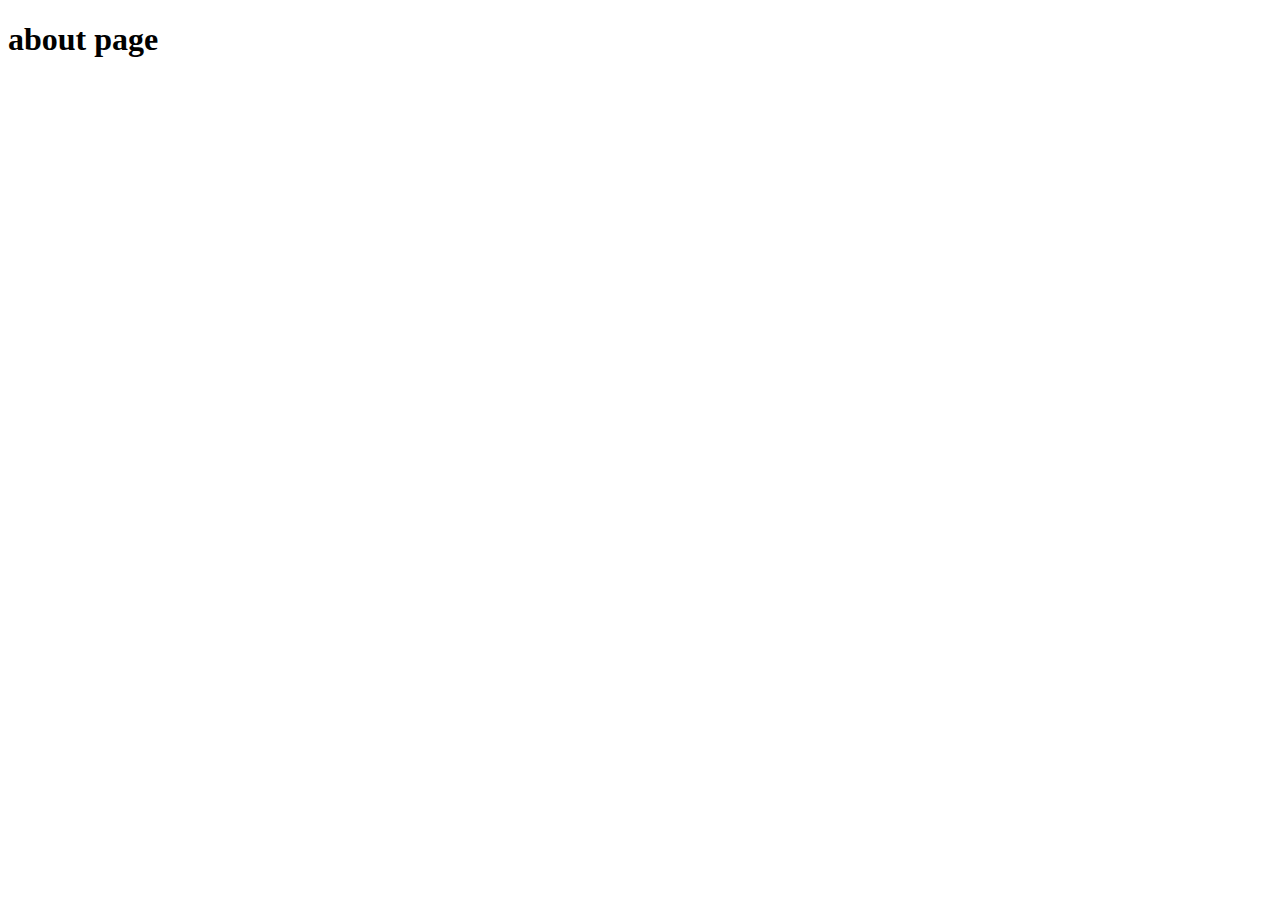
==== about.html @ ae45eb1e "adding starting HTML" ====
<!DOCTYPE html>
<html lang="en">
  <head>
    <meta charset="UTF-8" />
    <meta name="viewport" content="width=device-width, initial-scale=1.0" />
    <title>about page</title>
  </head>
  <body>
    <h1>about page</h1>
  </body>
</html>
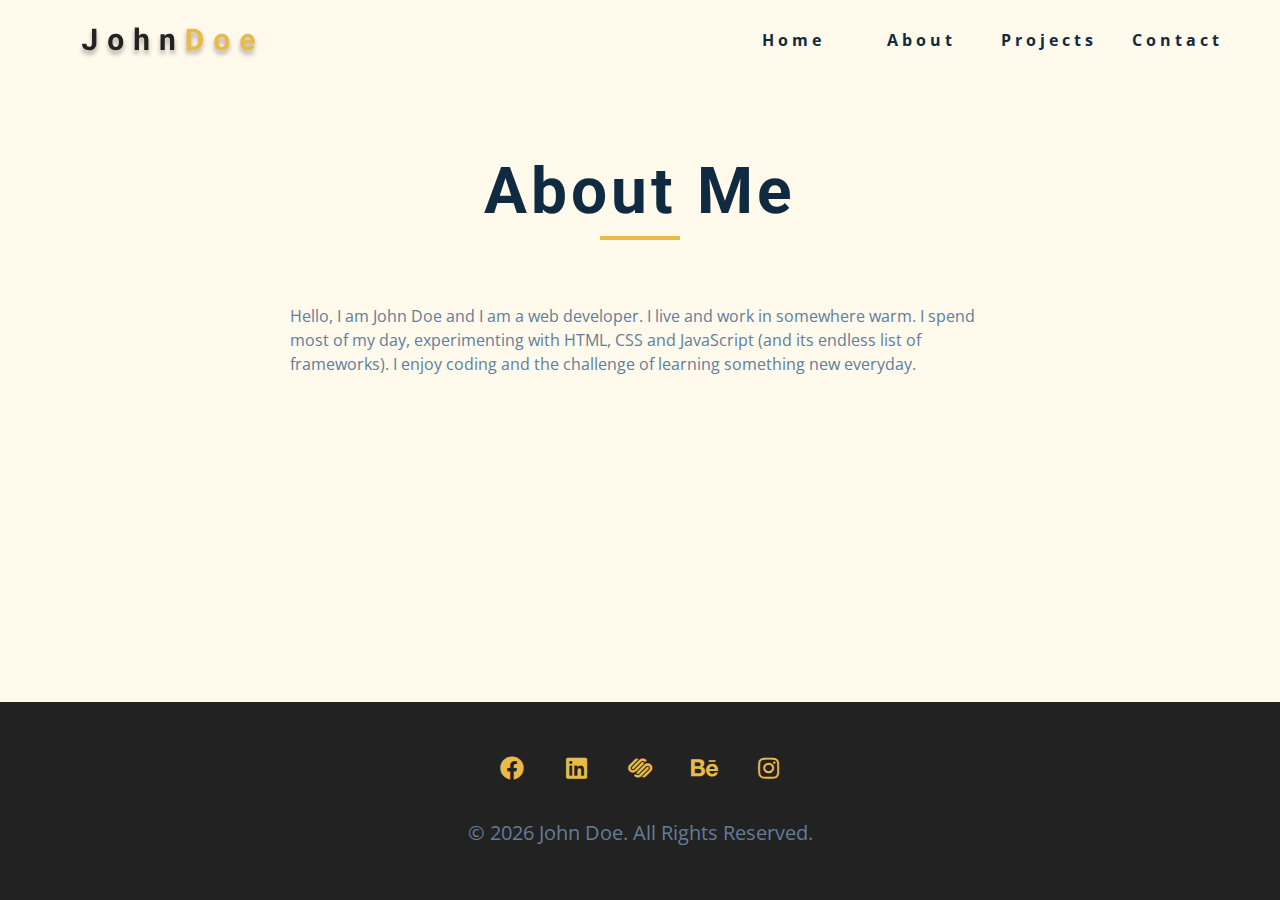
==== commit fb1fb9d3: "About Contact" ====
--- a/about.html
+++ b/about.html
@@ -1,11 +1,151 @@
 <!DOCTYPE html>
 <html lang="en">
-  <head>
-    <meta charset="UTF-8" />
-    <meta name="viewport" content="width=device-width, initial-scale=1.0" />
-    <title>about page</title>
-  </head>
-  <body>
-    <h1>about page</h1>
-  </body>
-</html>
+
+<head>
+  <meta charset="UTF-8" />
+  <meta name="viewport" content="width=device-width, initial-scale=1.0" />
+  <title>John Doe || About</title>
+  <link rel="stylesheet" href="./fontawesome-free-5.12.1-web/css/all.min.css" />
+  <!-- css -->
+  <link rel="stylesheet" href="./css/styles.css" />
+</head>
+
+<body>
+  <!-- navbar -->
+  <nav class="nav" id="nav">
+    <div class="nav-center">
+      <!-- nav header -->
+      <div class="nav-header">
+        <img src="./images/logo.svg" class="nav-logo" alt="" />
+        <button class="nav-btn" id="nav-btn">
+          <i class="fas fa-bars"></i>
+        </button>
+      </div>
+      <!-- nav links -->
+      <ul class="nav-links">
+        <li><a href="index.html">home</a></li>
+        <li><a href="about.html">about</a></li>
+        <li><a href="projects.html">projects</a></li>
+        <li><a href="contact.html">contact</a></li>
+      </ul>
+    </div>
+  </nav>
+  <!-- end of navbar -->
+  <!-- sidebar -->
+  <aside class="sidebar" id="sidebar">
+    <div>
+      <button id="close-btn" class="close-btn">
+        <i class="fas fa-times"></i>
+      </button>
+      <ul class="sidebar-links">
+        <li><a href="index.html">home</a></li>
+        <li><a href="about.html">about</a></li>
+        <li><a href="projects.html">projects</a></li>
+        <li><a href="contact.html">contact</a></li>
+      </ul>
+      <ul class="social-icons">
+        <!-- single item -->
+        <li>
+          <a href="https://www.twitter.com" class="social-icon">
+            <i class="fab fa-facebook"></i>
+          </a>
+        </li>
+        <!-- end of single item -->
+        <!-- single item -->
+        <li>
+          <a href="https://www.twitter.com" class="social-icon">
+            <i class="fab fa-linkedin"></i>
+          </a>
+        </li>
+        <!-- end of single item -->
+        <!-- single item -->
+        <li>
+          <a href="https://www.twitter.com" class="social-icon">
+            <i class="fab fa-squarespace"></i>
+          </a>
+        </li>
+        <!-- end of single item -->
+        <!-- single item -->
+        <li>
+          <a href="https://www.twitter.com" class="social-icon">
+            <i class="fab fa-behance"></i>
+          </a>
+        </li>
+        <!-- end of single item -->
+        <!-- single item -->
+        <li>
+          <a href="https://www.twitter.com" class="social-icon">
+            <i class="fab fa-instagram"></i>
+          </a>
+        </li>
+        <!-- end of single item -->
+      </ul>
+    </div>
+  </aside>
+  <!-- end of sidebar -->
+
+  <section class="section single-page">
+    <!-- section title -->
+    <div class="section-title">
+      <h1>about me</h1>
+      <div class="underline"></div>
+    </div>
+    <!-- end section title -->
+    <div class="section-center page-info">
+      <!-- about page -->
+      <p>
+        Hello, I am John Doe and I am a web developer. I live and work in
+        somewhere warm. I spend most of my day, experimenting with HTML, CSS and
+        JavaScript (and its endless list of frameworks). I enjoy coding and the
+        challenge of learning something new everyday. 
+      </p>
+
+    </div>
+  </section>
+  
+  <!-- footer -->
+  <footer class="footer">
+    <ul class="social-icons">
+      <!-- single item -->
+      <li>
+        <a href="https://www.twitter.com" class="social-icon">
+          <i class="fab fa-facebook"></i>
+        </a>
+      </li>
+      <!-- end of single item -->
+      <!-- single item -->
+      <li>
+        <a href="https://www.twitter.com" class="social-icon">
+          <i class="fab fa-linkedin"></i>
+        </a>
+      </li>
+      <!-- end of single item -->
+      <!-- single item -->
+      <li>
+        <a href="https://www.twitter.com" class="social-icon">
+          <i class="fab fa-squarespace"></i>
+        </a>
+      </li>
+      <!-- end of single item -->
+      <!-- single item -->
+      <li>
+        <a href="https://www.twitter.com" class="social-icon">
+          <i class="fab fa-behance"></i>
+        </a>
+      </li>
+      <!-- end of single item -->
+      <!-- single item -->
+      <li>
+        <a href="https://www.twitter.com" class="social-icon">
+          <i class="fab fa-instagram"></i>
+        </a>
+      </li>
+      <!-- end of single item -->
+    </ul>
+
+    <p>&copy; <span id="date"></span> John Doe. All rights reserved.</p>
+  </footer>
+  <script src="./js/app.js"></script>
+</body>
+
+</html>--- a/fontawesome-free-5.12.1-web/css/all.min.css
+++ b/fontawesome-free-5.12.1-web/css/all.min.css
@@ -0,0 +1,5 @@
+/*!
+ * Font Awesome Free 5.12.1 by @fontawesome - https://fontawesome.com
+ * License - https://fontawesome.com/license/free (Icons: CC BY 4.0, Fonts: SIL OFL 1.1, Code: MIT License)
+ */
+.fa,.fab,.fad,.fal,.far,.fas{-moz-osx-font-smoothing:grayscale;-webkit-font-smoothing:antialiased;display:inline-block;font-style:normal;font-variant:normal;text-rendering:auto;line-height:1}.fa-lg{font-size:1.33333em;line-height:.75em;vertical-align:-.0667em}.fa-xs{font-size:.75em}.fa-sm{font-size:.875em}.fa-1x{font-size:1em}.fa-2x{font-size:2em}.fa-3x{font-size:3em}.fa-4x{font-size:4em}.fa-5x{font-size:5em}.fa-6x{font-size:6em}.fa-7x{font-size:7em}.fa-8x{font-size:8em}.fa-9x{font-size:9em}.fa-10x{font-size:10em}.fa-fw{text-align:center;width:1.25em}.fa-ul{list-style-type:none;margin-left:2.5em;padding-left:0}.fa-ul>li{position:relative}.fa-li{left:-2em;position:absolute;text-align:center;width:2em;line-height:inherit}.fa-border{border:.08em solid #eee;border-radius:.1em;padding:.2em .25em .15em}.fa-pull-left{float:left}.fa-pull-right{float:right}.fa.fa-pull-left,.fab.fa-pull-left,.fal.fa-pull-left,.far.fa-pull-left,.fas.fa-pull-left{margin-right:.3em}.fa.fa-pull-right,.fab.fa-pull-right,.fal.fa-pull-right,.far.fa-pull-right,.fas.fa-pull-right{margin-left:.3em}.fa-spin{-webkit-animation:fa-spin 2s linear infinite;animation:fa-spin 2s linear infinite}.fa-pulse{-webkit-animation:fa-spin 1s steps(8) infinite;animation:fa-spin 1s steps(8) infinite}@-webkit-keyframes fa-spin{0%{-webkit-transform:rotate(0deg);transform:rotate(0deg)}to{-webkit-transform:rotate(1turn);transform:rotate(1turn)}}@keyframes fa-spin{0%{-webkit-transform:rotate(0deg);transform:rotate(0deg)}to{-webkit-transform:rotate(1turn);transform:rotate(1turn)}}.fa-rotate-90{-ms-filter:"progid:DXImageTransform.Microsoft.BasicImage(rotation=1)";-webkit-transform:rotate(90deg);transform:rotate(90deg)}.fa-rotate-180{-ms-filter:"progid:DXImageTransform.Microsoft.BasicImage(rotation=2)";-webkit-transform:rotate(180deg);transform:rotate(180deg)}.fa-rotate-270{-ms-filter:"progid:DXImageTransform.Microsoft.BasicImage(rotation=3)";-webkit-transform:rotate(270deg);transform:rotate(270deg)}.fa-flip-horizontal{-ms-filter:"progid:DXImageTransform.Microsoft.BasicImage(rotation=0, mirror=1)";-webkit-transform:scaleX(-1);transform:scaleX(-1)}.fa-flip-vertical{-webkit-transform:scaleY(-1);transform:scaleY(-1)}.fa-flip-both,.fa-flip-horizontal.fa-flip-vertical,.fa-flip-vertical{-ms-filter:"progid:DXImageTransform.Microsoft.BasicImage(rotation=2, mirror=1)"}.fa-flip-both,.fa-flip-horizontal.fa-flip-vertical{-webkit-transform:scale(-1);transform:scale(-1)}:root .fa-flip-both,:root .fa-flip-horizontal,:root .fa-flip-vertical,:root .fa-rotate-90,:root .fa-rotate-180,:root .fa-rotate-270{-webkit-filter:none;filter:none}.fa-stack{display:inline-block;height:2em;line-height:2em;position:relative;vertical-align:middle;width:2.5em}.fa-stack-1x,.fa-stack-2x{left:0;position:absolute;text-align:center;width:100%}.fa-stack-1x{line-height:inherit}.fa-stack-2x{font-size:2em}.fa-inverse{color:#fff}.fa-500px:before{content:"\f26e"}.fa-accessible-icon:before{content:"\f368"}.fa-accusoft:before{content:"\f369"}.fa-acquisitions-incorporated:before{content:"\f6af"}.fa-ad:before{content:"\f641"}.fa-address-book:before{content:"\f2b9"}.fa-address-card:before{content:"\f2bb"}.fa-adjust:before{content:"\f042"}.fa-adn:before{content:"\f170"}.fa-adobe:before{content:"\f778"}.fa-adversal:before{content:"\f36a"}.fa-affiliatetheme:before{content:"\f36b"}.fa-air-freshener:before{content:"\f5d0"}.fa-airbnb:before{content:"\f834"}.fa-algolia:before{content:"\f36c"}.fa-align-center:before{content:"\f037"}.fa-align-justify:before{content:"\f039"}.fa-align-left:before{content:"\f036"}.fa-align-right:before{content:"\f038"}.fa-alipay:before{content:"\f642"}.fa-allergies:before{content:"\f461"}.fa-amazon:before{content:"\f270"}.fa-amazon-pay:before{content:"\f42c"}.fa-ambulance:before{content:"\f0f9"}.fa-american-sign-language-interpreting:before{content:"\f2a3"}.fa-amilia:before{content:"\f36d"}.fa-anchor:before{content:"\f13d"}.fa-android:before{content:"\f17b"}.fa-angellist:before{content:"\f209"}.fa-angle-double-down:before{content:"\f103"}.fa-angle-double-left:before{content:"\f100"}.fa-angle-double-right:before{content:"\f101"}.fa-angle-double-up:before{content:"\f102"}.fa-angle-down:before{content:"\f107"}.fa-angle-left:before{content:"\f104"}.fa-angle-right:before{content:"\f105"}.fa-angle-up:before{content:"\f106"}.fa-angry:before{content:"\f556"}.fa-angrycreative:before{content:"\f36e"}.fa-angular:before{content:"\f420"}.fa-ankh:before{content:"\f644"}.fa-app-store:before{content:"\f36f"}.fa-app-store-ios:before{content:"\f370"}.fa-apper:before{content:"\f371"}.fa-apple:before{content:"\f179"}.fa-apple-alt:before{content:"\f5d1"}.fa-apple-pay:before{content:"\f415"}.fa-archive:before{content:"\f187"}.fa-archway:before{content:"\f557"}.fa-arrow-alt-circle-down:before{content:"\f358"}.fa-arrow-alt-circle-left:before{content:"\f359"}.fa-arrow-alt-circle-right:before{content:"\f35a"}.fa-arrow-alt-circle-up:before{content:"\f35b"}.fa-arrow-circle-down:before{content:"\f0ab"}.fa-arrow-circle-left:before{content:"\f0a8"}.fa-arrow-circle-right:before{content:"\f0a9"}.fa-arrow-circle-up:before{content:"\f0aa"}.fa-arrow-down:before{content:"\f063"}.fa-arrow-left:before{content:"\f060"}.fa-arrow-right:before{content:"\f061"}.fa-arrow-up:before{content:"\f062"}.fa-arrows-alt:before{content:"\f0b2"}.fa-arrows-alt-h:before{content:"\f337"}.fa-arrows-alt-v:before{content:"\f338"}.fa-artstation:before{content:"\f77a"}.fa-assistive-listening-systems:before{content:"\f2a2"}.fa-asterisk:before{content:"\f069"}.fa-asymmetrik:before{content:"\f372"}.fa-at:before{content:"\f1fa"}.fa-atlas:before{content:"\f558"}.fa-atlassian:before{content:"\f77b"}.fa-atom:before{content:"\f5d2"}.fa-audible:before{content:"\f373"}.fa-audio-description:before{content:"\f29e"}.fa-autoprefixer:before{content:"\f41c"}.fa-avianex:before{content:"\f374"}.fa-aviato:before{content:"\f421"}.fa-award:before{content:"\f559"}.fa-aws:before{content:"\f375"}.fa-baby:before{content:"\f77c"}.fa-baby-carriage:before{content:"\f77d"}.fa-backspace:before{content:"\f55a"}.fa-backward:before{content:"\f04a"}.fa-bacon:before{content:"\f7e5"}.fa-bahai:before{content:"\f666"}.fa-balance-scale:before{content:"\f24e"}.fa-balance-scale-left:before{content:"\f515"}.fa-balance-scale-right:before{content:"\f516"}.fa-ban:before{content:"\f05e"}.fa-band-aid:before{content:"\f462"}.fa-bandcamp:before{content:"\f2d5"}.fa-barcode:before{content:"\f02a"}.fa-bars:before{content:"\f0c9"}.fa-baseball-ball:before{content:"\f433"}.fa-basketball-ball:before{content:"\f434"}.fa-bath:before{content:"\f2cd"}.fa-battery-empty:before{content:"\f244"}.fa-battery-full:before{content:"\f240"}.fa-battery-half:before{content:"\f242"}.fa-battery-quarter:before{content:"\f243"}.fa-battery-three-quarters:before{content:"\f241"}.fa-battle-net:before{content:"\f835"}.fa-bed:before{content:"\f236"}.fa-beer:before{content:"\f0fc"}.fa-behance:before{content:"\f1b4"}.fa-behance-square:before{content:"\f1b5"}.fa-bell:before{content:"\f0f3"}.fa-bell-slash:before{content:"\f1f6"}.fa-bezier-curve:before{content:"\f55b"}.fa-bible:before{content:"\f647"}.fa-bicycle:before{content:"\f206"}.fa-biking:before{content:"\f84a"}.fa-bimobject:before{content:"\f378"}.fa-binoculars:before{content:"\f1e5"}.fa-biohazard:before{content:"\f780"}.fa-birthday-cake:before{content:"\f1fd"}.fa-bitbucket:before{content:"\f171"}.fa-bitcoin:before{content:"\f379"}.fa-bity:before{content:"\f37a"}.fa-black-tie:before{content:"\f27e"}.fa-blackberry:before{content:"\f37b"}.fa-blender:before{content:"\f517"}.fa-blender-phone:before{content:"\f6b6"}.fa-blind:before{content:"\f29d"}.fa-blog:before{content:"\f781"}.fa-blogger:before{content:"\f37c"}.fa-blogger-b:before{content:"\f37d"}.fa-bluetooth:before{content:"\f293"}.fa-bluetooth-b:before{content:"\f294"}.fa-bold:before{content:"\f032"}.fa-bolt:before{content:"\f0e7"}.fa-bomb:before{content:"\f1e2"}.fa-bone:before{content:"\f5d7"}.fa-bong:before{content:"\f55c"}.fa-book:before{content:"\f02d"}.fa-book-dead:before{content:"\f6b7"}.fa-book-medical:before{content:"\f7e6"}.fa-book-open:before{content:"\f518"}.fa-book-reader:before{content:"\f5da"}.fa-bookmark:before{content:"\f02e"}.fa-bootstrap:before{content:"\f836"}.fa-border-all:before{content:"\f84c"}.fa-border-none:before{content:"\f850"}.fa-border-style:before{content:"\f853"}.fa-bowling-ball:before{content:"\f436"}.fa-box:before{content:"\f466"}.fa-box-open:before{content:"\f49e"}.fa-boxes:before{content:"\f468"}.fa-braille:before{content:"\f2a1"}.fa-brain:before{content:"\f5dc"}.fa-bread-slice:before{content:"\f7ec"}.fa-briefcase:before{content:"\f0b1"}.fa-briefcase-medical:before{content:"\f469"}.fa-broadcast-tower:before{content:"\f519"}.fa-broom:before{content:"\f51a"}.fa-brush:before{content:"\f55d"}.fa-btc:before{content:"\f15a"}.fa-buffer:before{content:"\f837"}.fa-bug:before{content:"\f188"}.fa-building:before{content:"\f1ad"}.fa-bullhorn:before{content:"\f0a1"}.fa-bullseye:before{content:"\f140"}.fa-burn:before{content:"\f46a"}.fa-buromobelexperte:before{content:"\f37f"}.fa-bus:before{content:"\f207"}.fa-bus-alt:before{content:"\f55e"}.fa-business-time:before{content:"\f64a"}.fa-buy-n-large:before{content:"\f8a6"}.fa-buysellads:before{content:"\f20d"}.fa-calculator:before{content:"\f1ec"}.fa-calendar:before{content:"\f133"}.fa-calendar-alt:before{content:"\f073"}.fa-calendar-check:before{content:"\f274"}.fa-calendar-day:before{content:"\f783"}.fa-calendar-minus:before{content:"\f272"}.fa-calendar-plus:before{content:"\f271"}.fa-calendar-times:before{content:"\f273"}.fa-calendar-week:before{content:"\f784"}.fa-camera:before{content:"\f030"}.fa-camera-retro:before{content:"\f083"}.fa-campground:before{content:"\f6bb"}.fa-canadian-maple-leaf:before{content:"\f785"}.fa-candy-cane:before{content:"\f786"}.fa-cannabis:before{content:"\f55f"}.fa-capsules:before{content:"\f46b"}.fa-car:before{content:"\f1b9"}.fa-car-alt:before{content:"\f5de"}.fa-car-battery:before{content:"\f5df"}.fa-car-crash:before{content:"\f5e1"}.fa-car-side:before{content:"\f5e4"}.fa-caravan:before{content:"\f8ff"}.fa-caret-down:before{content:"\f0d7"}.fa-caret-left:before{content:"\f0d9"}.fa-caret-right:before{content:"\f0da"}.fa-caret-square-down:before{content:"\f150"}.fa-caret-square-left:before{content:"\f191"}.fa-caret-square-right:before{content:"\f152"}.fa-caret-square-up:before{content:"\f151"}.fa-caret-up:before{content:"\f0d8"}.fa-carrot:before{content:"\f787"}.fa-cart-arrow-down:before{content:"\f218"}.fa-cart-plus:before{content:"\f217"}.fa-cash-register:before{content:"\f788"}.fa-cat:before{content:"\f6be"}.fa-cc-amazon-pay:before{content:"\f42d"}.fa-cc-amex:before{content:"\f1f3"}.fa-cc-apple-pay:before{content:"\f416"}.fa-cc-diners-club:before{content:"\f24c"}.fa-cc-discover:before{content:"\f1f2"}.fa-cc-jcb:before{content:"\f24b"}.fa-cc-mastercard:before{content:"\f1f1"}.fa-cc-paypal:before{content:"\f1f4"}.fa-cc-stripe:before{content:"\f1f5"}.fa-cc-visa:before{content:"\f1f0"}.fa-centercode:before{content:"\f380"}.fa-centos:before{content:"\f789"}.fa-certificate:before{content:"\f0a3"}.fa-chair:before{content:"\f6c0"}.fa-chalkboard:before{content:"\f51b"}.fa-chalkboard-teacher:before{content:"\f51c"}.fa-charging-station:before{content:"\f5e7"}.fa-chart-area:before{content:"\f1fe"}.fa-chart-bar:before{content:"\f080"}.fa-chart-line:before{content:"\f201"}.fa-chart-pie:before{content:"\f200"}.fa-check:before{content:"\f00c"}.fa-check-circle:before{content:"\f058"}.fa-check-double:before{content:"\f560"}.fa-check-square:before{content:"\f14a"}.fa-cheese:before{content:"\f7ef"}.fa-chess:before{content:"\f439"}.fa-chess-bishop:before{content:"\f43a"}.fa-chess-board:before{content:"\f43c"}.fa-chess-king:before{content:"\f43f"}.fa-chess-knight:before{content:"\f441"}.fa-chess-pawn:before{content:"\f443"}.fa-chess-queen:before{content:"\f445"}.fa-chess-rook:before{content:"\f447"}.fa-chevron-circle-down:before{content:"\f13a"}.fa-chevron-circle-left:before{content:"\f137"}.fa-chevron-circle-right:before{content:"\f138"}.fa-chevron-circle-up:before{content:"\f139"}.fa-chevron-down:before{content:"\f078"}.fa-chevron-left:before{content:"\f053"}.fa-chevron-right:before{content:"\f054"}.fa-chevron-up:before{content:"\f077"}.fa-child:before{content:"\f1ae"}.fa-chrome:before{content:"\f268"}.fa-chromecast:before{content:"\f838"}.fa-church:before{content:"\f51d"}.fa-circle:before{content:"\f111"}.fa-circle-notch:before{content:"\f1ce"}.fa-city:before{content:"\f64f"}.fa-clinic-medical:before{content:"\f7f2"}.fa-clipboard:before{content:"\f328"}.fa-clipboard-check:before{content:"\f46c"}.fa-clipboard-list:before{content:"\f46d"}.fa-clock:before{content:"\f017"}.fa-clone:before{content:"\f24d"}.fa-closed-captioning:before{content:"\f20a"}.fa-cloud:before{content:"\f0c2"}.fa-cloud-download-alt:before{content:"\f381"}.fa-cloud-meatball:before{content:"\f73b"}.fa-cloud-moon:before{content:"\f6c3"}.fa-cloud-moon-rain:before{content:"\f73c"}.fa-cloud-rain:before{content:"\f73d"}.fa-cloud-showers-heavy:before{content:"\f740"}.fa-cloud-sun:before{content:"\f6c4"}.fa-cloud-sun-rain:before{content:"\f743"}.fa-cloud-upload-alt:before{content:"\f382"}.fa-cloudscale:before{content:"\f383"}.fa-cloudsmith:before{content:"\f384"}.fa-cloudversify:before{content:"\f385"}.fa-cocktail:before{content:"\f561"}.fa-code:before{content:"\f121"}.fa-code-branch:before{content:"\f126"}.fa-codepen:before{content:"\f1cb"}.fa-codiepie:before{content:"\f284"}.fa-coffee:before{content:"\f0f4"}.fa-cog:before{content:"\f013"}.fa-cogs:before{content:"\f085"}.fa-coins:before{content:"\f51e"}.fa-columns:before{content:"\f0db"}.fa-comment:before{content:"\f075"}.fa-comment-alt:before{content:"\f27a"}.fa-comment-dollar:before{content:"\f651"}.fa-comment-dots:before{content:"\f4ad"}.fa-comment-medical:before{content:"\f7f5"}.fa-comment-slash:before{content:"\f4b3"}.fa-comments:before{content:"\f086"}.fa-comments-dollar:before{content:"\f653"}.fa-compact-disc:before{content:"\f51f"}.fa-compass:before{content:"\f14e"}.fa-compress:before{content:"\f066"}.fa-compress-alt:before{content:"\f422"}.fa-compress-arrows-alt:before{content:"\f78c"}.fa-concierge-bell:before{content:"\f562"}.fa-confluence:before{content:"\f78d"}.fa-connectdevelop:before{content:"\f20e"}.fa-contao:before{content:"\f26d"}.fa-cookie:before{content:"\f563"}.fa-cookie-bite:before{content:"\f564"}.fa-copy:before{content:"\f0c5"}.fa-copyright:before{content:"\f1f9"}.fa-cotton-bureau:before{content:"\f89e"}.fa-couch:before{content:"\f4b8"}.fa-cpanel:before{content:"\f388"}.fa-creative-commons:before{content:"\f25e"}.fa-creative-commons-by:before{content:"\f4e7"}.fa-creative-commons-nc:before{content:"\f4e8"}.fa-creative-commons-nc-eu:before{content:"\f4e9"}.fa-creative-commons-nc-jp:before{content:"\f4ea"}.fa-creative-commons-nd:before{content:"\f4eb"}.fa-creative-commons-pd:before{content:"\f4ec"}.fa-creative-commons-pd-alt:before{content:"\f4ed"}.fa-creative-commons-remix:before{content:"\f4ee"}.fa-creative-commons-sa:before{content:"\f4ef"}.fa-creative-commons-sampling:before{content:"\f4f0"}.fa-creative-commons-sampling-plus:before{content:"\f4f1"}.fa-creative-commons-share:before{content:"\f4f2"}.fa-creative-commons-zero:before{content:"\f4f3"}.fa-credit-card:before{content:"\f09d"}.fa-critical-role:before{content:"\f6c9"}.fa-crop:before{content:"\f125"}.fa-crop-alt:before{content:"\f565"}.fa-cross:before{content:"\f654"}.fa-crosshairs:before{content:"\f05b"}.fa-crow:before{content:"\f520"}.fa-crown:before{content:"\f521"}.fa-crutch:before{content:"\f7f7"}.fa-css3:before{content:"\f13c"}.fa-css3-alt:before{content:"\f38b"}.fa-cube:before{content:"\f1b2"}.fa-cubes:before{content:"\f1b3"}.fa-cut:before{content:"\f0c4"}.fa-cuttlefish:before{content:"\f38c"}.fa-d-and-d:before{content:"\f38d"}.fa-d-and-d-beyond:before{content:"\f6ca"}.fa-dailymotion:before{content:"\f952"}.fa-dashcube:before{content:"\f210"}.fa-database:before{content:"\f1c0"}.fa-deaf:before{content:"\f2a4"}.fa-delicious:before{content:"\f1a5"}.fa-democrat:before{content:"\f747"}.fa-deploydog:before{content:"\f38e"}.fa-deskpro:before{content:"\f38f"}.fa-desktop:before{content:"\f108"}.fa-dev:before{content:"\f6cc"}.fa-deviantart:before{content:"\f1bd"}.fa-dharmachakra:before{content:"\f655"}.fa-dhl:before{content:"\f790"}.fa-diagnoses:before{content:"\f470"}.fa-diaspora:before{content:"\f791"}.fa-dice:before{content:"\f522"}.fa-dice-d20:before{content:"\f6cf"}.fa-dice-d6:before{content:"\f6d1"}.fa-dice-five:before{content:"\f523"}.fa-dice-four:before{content:"\f524"}.fa-dice-one:before{content:"\f525"}.fa-dice-six:before{content:"\f526"}.fa-dice-three:before{content:"\f527"}.fa-dice-two:before{content:"\f528"}.fa-digg:before{content:"\f1a6"}.fa-digital-ocean:before{content:"\f391"}.fa-digital-tachograph:before{content:"\f566"}.fa-directions:before{content:"\f5eb"}.fa-discord:before{content:"\f392"}.fa-discourse:before{content:"\f393"}.fa-divide:before{content:"\f529"}.fa-dizzy:before{content:"\f567"}.fa-dna:before{content:"\f471"}.fa-dochub:before{content:"\f394"}.fa-docker:before{content:"\f395"}.fa-dog:before{content:"\f6d3"}.fa-dollar-sign:before{content:"\f155"}.fa-dolly:before{content:"\f472"}.fa-dolly-flatbed:before{content:"\f474"}.fa-donate:before{content:"\f4b9"}.fa-door-closed:before{content:"\f52a"}.fa-door-open:before{content:"\f52b"}.fa-dot-circle:before{content:"\f192"}.fa-dove:before{content:"\f4ba"}.fa-download:before{content:"\f019"}.fa-draft2digital:before{content:"\f396"}.fa-drafting-compass:before{content:"\f568"}.fa-dragon:before{content:"\f6d5"}.fa-draw-polygon:before{content:"\f5ee"}.fa-dribbble:before{content:"\f17d"}.fa-dribbble-square:before{content:"\f397"}.fa-dropbox:before{content:"\f16b"}.fa-drum:before{content:"\f569"}.fa-drum-steelpan:before{content:"\f56a"}.fa-drumstick-bite:before{content:"\f6d7"}.fa-drupal:before{content:"\f1a9"}.fa-dumbbell:before{content:"\f44b"}.fa-dumpster:before{content:"\f793"}.fa-dumpster-fire:before{content:"\f794"}.fa-dungeon:before{content:"\f6d9"}.fa-dyalog:before{content:"\f399"}.fa-earlybirds:before{content:"\f39a"}.fa-ebay:before{content:"\f4f4"}.fa-edge:before{content:"\f282"}.fa-edit:before{content:"\f044"}.fa-egg:before{content:"\f7fb"}.fa-eject:before{content:"\f052"}.fa-elementor:before{content:"\f430"}.fa-ellipsis-h:before{content:"\f141"}.fa-ellipsis-v:before{content:"\f142"}.fa-ello:before{content:"\f5f1"}.fa-ember:before{content:"\f423"}.fa-empire:before{content:"\f1d1"}.fa-envelope:before{content:"\f0e0"}.fa-envelope-open:before{content:"\f2b6"}.fa-envelope-open-text:before{content:"\f658"}.fa-envelope-square:before{content:"\f199"}.fa-envira:before{content:"\f299"}.fa-equals:before{content:"\f52c"}.fa-eraser:before{content:"\f12d"}.fa-erlang:before{content:"\f39d"}.fa-ethereum:before{content:"\f42e"}.fa-ethernet:before{content:"\f796"}.fa-etsy:before{content:"\f2d7"}.fa-euro-sign:before{content:"\f153"}.fa-evernote:before{content:"\f839"}.fa-exchange-alt:before{content:"\f362"}.fa-exclamation:before{content:"\f12a"}.fa-exclamation-circle:before{content:"\f06a"}.fa-exclamation-triangle:before{content:"\f071"}.fa-expand:before{content:"\f065"}.fa-expand-alt:before{content:"\f424"}.fa-expand-arrows-alt:before{content:"\f31e"}.fa-expeditedssl:before{content:"\f23e"}.fa-external-link-alt:before{content:"\f35d"}.fa-external-link-square-alt:before{content:"\f360"}.fa-eye:before{content:"\f06e"}.fa-eye-dropper:before{content:"\f1fb"}.fa-eye-slash:before{content:"\f070"}.fa-facebook:before{content:"\f09a"}.fa-facebook-f:before{content:"\f39e"}.fa-facebook-messenger:before{content:"\f39f"}.fa-facebook-square:before{content:"\f082"}.fa-fan:before{content:"\f863"}.fa-fantasy-flight-games:before{content:"\f6dc"}.fa-fast-backward:before{content:"\f049"}.fa-fast-forward:before{content:"\f050"}.fa-fax:before{content:"\f1ac"}.fa-feather:before{content:"\f52d"}.fa-feather-alt:before{content:"\f56b"}.fa-fedex:before{content:"\f797"}.fa-fedora:before{content:"\f798"}.fa-female:before{content:"\f182"}.fa-fighter-jet:before{content:"\f0fb"}.fa-figma:before{content:"\f799"}.fa-file:before{content:"\f15b"}.fa-file-alt:before{content:"\f15c"}.fa-file-archive:before{content:"\f1c6"}.fa-file-audio:before{content:"\f1c7"}.fa-file-code:before{content:"\f1c9"}.fa-file-contract:before{content:"\f56c"}.fa-file-csv:before{content:"\f6dd"}.fa-file-download:before{content:"\f56d"}.fa-file-excel:before{content:"\f1c3"}.fa-file-export:before{content:"\f56e"}.fa-file-image:before{content:"\f1c5"}.fa-file-import:before{content:"\f56f"}.fa-file-invoice:before{content:"\f570"}.fa-file-invoice-dollar:before{content:"\f571"}.fa-file-medical:before{content:"\f477"}.fa-file-medical-alt:before{content:"\f478"}.fa-file-pdf:before{content:"\f1c1"}.fa-file-powerpoint:before{content:"\f1c4"}.fa-file-prescription:before{content:"\f572"}.fa-file-signature:before{content:"\f573"}.fa-file-upload:before{content:"\f574"}.fa-file-video:before{content:"\f1c8"}.fa-file-word:before{content:"\f1c2"}.fa-fill:before{content:"\f575"}.fa-fill-drip:before{content:"\f576"}.fa-film:before{content:"\f008"}.fa-filter:before{content:"\f0b0"}.fa-fingerprint:before{content:"\f577"}.fa-fire:before{content:"\f06d"}.fa-fire-alt:before{content:"\f7e4"}.fa-fire-extinguisher:before{content:"\f134"}.fa-firefox:before{content:"\f269"}.fa-firefox-browser:before{content:"\f907"}.fa-first-aid:before{content:"\f479"}.fa-first-order:before{content:"\f2b0"}.fa-first-order-alt:before{content:"\f50a"}.fa-firstdraft:before{content:"\f3a1"}.fa-fish:before{content:"\f578"}.fa-fist-raised:before{content:"\f6de"}.fa-flag:before{content:"\f024"}.fa-flag-checkered:before{content:"\f11e"}.fa-flag-usa:before{content:"\f74d"}.fa-flask:before{content:"\f0c3"}.fa-flickr:before{content:"\f16e"}.fa-flipboard:before{content:"\f44d"}.fa-flushed:before{content:"\f579"}.fa-fly:before{content:"\f417"}.fa-folder:before{content:"\f07b"}.fa-folder-minus:before{content:"\f65d"}.fa-folder-open:before{content:"\f07c"}.fa-folder-plus:before{content:"\f65e"}.fa-font:before{content:"\f031"}.fa-font-awesome:before{content:"\f2b4"}.fa-font-awesome-alt:before{content:"\f35c"}.fa-font-awesome-flag:before{content:"\f425"}.fa-font-awesome-logo-full:before{content:"\f4e6"}.fa-fonticons:before{content:"\f280"}.fa-fonticons-fi:before{content:"\f3a2"}.fa-football-ball:before{content:"\f44e"}.fa-fort-awesome:before{content:"\f286"}.fa-fort-awesome-alt:before{content:"\f3a3"}.fa-forumbee:before{content:"\f211"}.fa-forward:before{content:"\f04e"}.fa-foursquare:before{content:"\f180"}.fa-free-code-camp:before{content:"\f2c5"}.fa-freebsd:before{content:"\f3a4"}.fa-frog:before{content:"\f52e"}.fa-frown:before{content:"\f119"}.fa-frown-open:before{content:"\f57a"}.fa-fulcrum:before{content:"\f50b"}.fa-funnel-dollar:before{content:"\f662"}.fa-futbol:before{content:"\f1e3"}.fa-galactic-republic:before{content:"\f50c"}.fa-galactic-senate:before{content:"\f50d"}.fa-gamepad:before{content:"\f11b"}.fa-gas-pump:before{content:"\f52f"}.fa-gavel:before{content:"\f0e3"}.fa-gem:before{content:"\f3a5"}.fa-genderless:before{content:"\f22d"}.fa-get-pocket:before{content:"\f265"}.fa-gg:before{content:"\f260"}.fa-gg-circle:before{content:"\f261"}.fa-ghost:before{content:"\f6e2"}.fa-gift:before{content:"\f06b"}.fa-gifts:before{content:"\f79c"}.fa-git:before{content:"\f1d3"}.fa-git-alt:before{content:"\f841"}.fa-git-square:before{content:"\f1d2"}.fa-github:before{content:"\f09b"}.fa-github-alt:before{content:"\f113"}.fa-github-square:before{content:"\f092"}.fa-gitkraken:before{content:"\f3a6"}.fa-gitlab:before{content:"\f296"}.fa-gitter:before{content:"\f426"}.fa-glass-cheers:before{content:"\f79f"}.fa-glass-martini:before{content:"\f000"}.fa-glass-martini-alt:before{content:"\f57b"}.fa-glass-whiskey:before{content:"\f7a0"}.fa-glasses:before{content:"\f530"}.fa-glide:before{content:"\f2a5"}.fa-glide-g:before{content:"\f2a6"}.fa-globe:before{content:"\f0ac"}.fa-globe-africa:before{content:"\f57c"}.fa-globe-americas:before{content:"\f57d"}.fa-globe-asia:before{content:"\f57e"}.fa-globe-europe:before{content:"\f7a2"}.fa-gofore:before{content:"\f3a7"}.fa-golf-ball:before{content:"\f450"}.fa-goodreads:before{content:"\f3a8"}.fa-goodreads-g:before{content:"\f3a9"}.fa-google:before{content:"\f1a0"}.fa-google-drive:before{content:"\f3aa"}.fa-google-play:before{content:"\f3ab"}.fa-google-plus:before{content:"\f2b3"}.fa-google-plus-g:before{content:"\f0d5"}.fa-google-plus-square:before{content:"\f0d4"}.fa-google-wallet:before{content:"\f1ee"}.fa-gopuram:before{content:"\f664"}.fa-graduation-cap:before{content:"\f19d"}.fa-gratipay:before{content:"\f184"}.fa-grav:before{content:"\f2d6"}.fa-greater-than:before{content:"\f531"}.fa-greater-than-equal:before{content:"\f532"}.fa-grimace:before{content:"\f57f"}.fa-grin:before{content:"\f580"}.fa-grin-alt:before{content:"\f581"}.fa-grin-beam:before{content:"\f582"}.fa-grin-beam-sweat:before{content:"\f583"}.fa-grin-hearts:before{content:"\f584"}.fa-grin-squint:before{content:"\f585"}.fa-grin-squint-tears:before{content:"\f586"}.fa-grin-stars:before{content:"\f587"}.fa-grin-tears:before{content:"\f588"}.fa-grin-tongue:before{content:"\f589"}.fa-grin-tongue-squint:before{content:"\f58a"}.fa-grin-tongue-wink:before{content:"\f58b"}.fa-grin-wink:before{content:"\f58c"}.fa-grip-horizontal:before{content:"\f58d"}.fa-grip-lines:before{content:"\f7a4"}.fa-grip-lines-vertical:before{content:"\f7a5"}.fa-grip-vertical:before{content:"\f58e"}.fa-gripfire:before{content:"\f3ac"}.fa-grunt:before{content:"\f3ad"}.fa-guitar:before{content:"\f7a6"}.fa-gulp:before{content:"\f3ae"}.fa-h-square:before{content:"\f0fd"}.fa-hacker-news:before{content:"\f1d4"}.fa-hacker-news-square:before{content:"\f3af"}.fa-hackerrank:before{content:"\f5f7"}.fa-hamburger:before{content:"\f805"}.fa-hammer:before{content:"\f6e3"}.fa-hamsa:before{content:"\f665"}.fa-hand-holding:before{content:"\f4bd"}.fa-hand-holding-heart:before{content:"\f4be"}.fa-hand-holding-usd:before{content:"\f4c0"}.fa-hand-lizard:before{content:"\f258"}.fa-hand-middle-finger:before{content:"\f806"}.fa-hand-paper:before{content:"\f256"}.fa-hand-peace:before{content:"\f25b"}.fa-hand-point-down:before{content:"\f0a7"}.fa-hand-point-left:before{content:"\f0a5"}.fa-hand-point-right:before{content:"\f0a4"}.fa-hand-point-up:before{content:"\f0a6"}.fa-hand-pointer:before{content:"\f25a"}.fa-hand-rock:before{content:"\f255"}.fa-hand-scissors:before{content:"\f257"}.fa-hand-spock:before{content:"\f259"}.fa-hands:before{content:"\f4c2"}.fa-hands-helping:before{content:"\f4c4"}.fa-handshake:before{content:"\f2b5"}.fa-hanukiah:before{content:"\f6e6"}.fa-hard-hat:before{content:"\f807"}.fa-hashtag:before{content:"\f292"}.fa-hat-cowboy:before{content:"\f8c0"}.fa-hat-cowboy-side:before{content:"\f8c1"}.fa-hat-wizard:before{content:"\f6e8"}.fa-hdd:before{content:"\f0a0"}.fa-heading:before{content:"\f1dc"}.fa-headphones:before{content:"\f025"}.fa-headphones-alt:before{content:"\f58f"}.fa-headset:before{content:"\f590"}.fa-heart:before{content:"\f004"}.fa-heart-broken:before{content:"\f7a9"}.fa-heartbeat:before{content:"\f21e"}.fa-helicopter:before{content:"\f533"}.fa-highlighter:before{content:"\f591"}.fa-hiking:before{content:"\f6ec"}.fa-hippo:before{content:"\f6ed"}.fa-hips:before{content:"\f452"}.fa-hire-a-helper:before{content:"\f3b0"}.fa-history:before{content:"\f1da"}.fa-hockey-puck:before{content:"\f453"}.fa-holly-berry:before{content:"\f7aa"}.fa-home:before{content:"\f015"}.fa-hooli:before{content:"\f427"}.fa-hornbill:before{content:"\f592"}.fa-horse:before{content:"\f6f0"}.fa-horse-head:before{content:"\f7ab"}.fa-hospital:before{content:"\f0f8"}.fa-hospital-alt:before{content:"\f47d"}.fa-hospital-symbol:before{content:"\f47e"}.fa-hot-tub:before{content:"\f593"}.fa-hotdog:before{content:"\f80f"}.fa-hotel:before{content:"\f594"}.fa-hotjar:before{content:"\f3b1"}.fa-hourglass:before{content:"\f254"}.fa-hourglass-end:before{content:"\f253"}.fa-hourglass-half:before{content:"\f252"}.fa-hourglass-start:before{content:"\f251"}.fa-house-damage:before{content:"\f6f1"}.fa-houzz:before{content:"\f27c"}.fa-hryvnia:before{content:"\f6f2"}.fa-html5:before{content:"\f13b"}.fa-hubspot:before{content:"\f3b2"}.fa-i-cursor:before{content:"\f246"}.fa-ice-cream:before{content:"\f810"}.fa-icicles:before{content:"\f7ad"}.fa-icons:before{content:"\f86d"}.fa-id-badge:before{content:"\f2c1"}.fa-id-card:before{content:"\f2c2"}.fa-id-card-alt:before{content:"\f47f"}.fa-ideal:before{content:"\f913"}.fa-igloo:before{content:"\f7ae"}.fa-image:before{content:"\f03e"}.fa-images:before{content:"\f302"}.fa-imdb:before{content:"\f2d8"}.fa-inbox:before{content:"\f01c"}.fa-indent:before{content:"\f03c"}.fa-industry:before{content:"\f275"}.fa-infinity:before{content:"\f534"}.fa-info:before{content:"\f129"}.fa-info-circle:before{content:"\f05a"}.fa-instagram:before{content:"\f16d"}.fa-instagram-square:before{content:"\f955"}.fa-intercom:before{content:"\f7af"}.fa-internet-explorer:before{content:"\f26b"}.fa-invision:before{content:"\f7b0"}.fa-ioxhost:before{content:"\f208"}.fa-italic:before{content:"\f033"}.fa-itch-io:before{content:"\f83a"}.fa-itunes:before{content:"\f3b4"}.fa-itunes-note:before{content:"\f3b5"}.fa-java:before{content:"\f4e4"}.fa-jedi:before{content:"\f669"}.fa-jedi-order:before{content:"\f50e"}.fa-jenkins:before{content:"\f3b6"}.fa-jira:before{content:"\f7b1"}.fa-joget:before{content:"\f3b7"}.fa-joint:before{content:"\f595"}.fa-joomla:before{content:"\f1aa"}.fa-journal-whills:before{content:"\f66a"}.fa-js:before{content:"\f3b8"}.fa-js-square:before{content:"\f3b9"}.fa-jsfiddle:before{content:"\f1cc"}.fa-kaaba:before{content:"\f66b"}.fa-kaggle:before{content:"\f5fa"}.fa-key:before{content:"\f084"}.fa-keybase:before{content:"\f4f5"}.fa-keyboard:before{content:"\f11c"}.fa-keycdn:before{content:"\f3ba"}.fa-khanda:before{content:"\f66d"}.fa-kickstarter:before{content:"\f3bb"}.fa-kickstarter-k:before{content:"\f3bc"}.fa-kiss:before{content:"\f596"}.fa-kiss-beam:before{content:"\f597"}.fa-kiss-wink-heart:before{content:"\f598"}.fa-kiwi-bird:before{content:"\f535"}.fa-korvue:before{content:"\f42f"}.fa-landmark:before{content:"\f66f"}.fa-language:before{content:"\f1ab"}.fa-laptop:before{content:"\f109"}.fa-laptop-code:before{content:"\f5fc"}.fa-laptop-medical:before{content:"\f812"}.fa-laravel:before{content:"\f3bd"}.fa-lastfm:before{content:"\f202"}.fa-lastfm-square:before{content:"\f203"}.fa-laugh:before{content:"\f599"}.fa-laugh-beam:before{content:"\f59a"}.fa-laugh-squint:before{content:"\f59b"}.fa-laugh-wink:before{content:"\f59c"}.fa-layer-group:before{content:"\f5fd"}.fa-leaf:before{content:"\f06c"}.fa-leanpub:before{content:"\f212"}.fa-lemon:before{content:"\f094"}.fa-less:before{content:"\f41d"}.fa-less-than:before{content:"\f536"}.fa-less-than-equal:before{content:"\f537"}.fa-level-down-alt:before{content:"\f3be"}.fa-level-up-alt:before{content:"\f3bf"}.fa-life-ring:before{content:"\f1cd"}.fa-lightbulb:before{content:"\f0eb"}.fa-line:before{content:"\f3c0"}.fa-link:before{content:"\f0c1"}.fa-linkedin:before{content:"\f08c"}.fa-linkedin-in:before{content:"\f0e1"}.fa-linode:before{content:"\f2b8"}.fa-linux:before{content:"\f17c"}.fa-lira-sign:before{content:"\f195"}.fa-list:before{content:"\f03a"}.fa-list-alt:before{content:"\f022"}.fa-list-ol:before{content:"\f0cb"}.fa-list-ul:before{content:"\f0ca"}.fa-location-arrow:before{content:"\f124"}.fa-lock:before{content:"\f023"}.fa-lock-open:before{content:"\f3c1"}.fa-long-arrow-alt-down:before{content:"\f309"}.fa-long-arrow-alt-left:before{content:"\f30a"}.fa-long-arrow-alt-right:before{content:"\f30b"}.fa-long-arrow-alt-up:before{content:"\f30c"}.fa-low-vision:before{content:"\f2a8"}.fa-luggage-cart:before{content:"\f59d"}.fa-lyft:before{content:"\f3c3"}.fa-magento:before{content:"\f3c4"}.fa-magic:before{content:"\f0d0"}.fa-magnet:before{content:"\f076"}.fa-mail-bulk:before{content:"\f674"}.fa-mailchimp:before{content:"\f59e"}.fa-male:before{content:"\f183"}.fa-mandalorian:before{content:"\f50f"}.fa-map:before{content:"\f279"}.fa-map-marked:before{content:"\f59f"}.fa-map-marked-alt:before{content:"\f5a0"}.fa-map-marker:before{content:"\f041"}.fa-map-marker-alt:before{content:"\f3c5"}.fa-map-pin:before{content:"\f276"}.fa-map-signs:before{content:"\f277"}.fa-markdown:before{content:"\f60f"}.fa-marker:before{content:"\f5a1"}.fa-mars:before{content:"\f222"}.fa-mars-double:before{content:"\f227"}.fa-mars-stroke:before{content:"\f229"}.fa-mars-stroke-h:before{content:"\f22b"}.fa-mars-stroke-v:before{content:"\f22a"}.fa-mask:before{content:"\f6fa"}.fa-mastodon:before{content:"\f4f6"}.fa-maxcdn:before{content:"\f136"}.fa-mdb:before{content:"\f8ca"}.fa-medal:before{content:"\f5a2"}.fa-medapps:before{content:"\f3c6"}.fa-medium:before{content:"\f23a"}.fa-medium-m:before{content:"\f3c7"}.fa-medkit:before{content:"\f0fa"}.fa-medrt:before{content:"\f3c8"}.fa-meetup:before{content:"\f2e0"}.fa-megaport:before{content:"\f5a3"}.fa-meh:before{content:"\f11a"}.fa-meh-blank:before{content:"\f5a4"}.fa-meh-rolling-eyes:before{content:"\f5a5"}.fa-memory:before{content:"\f538"}.fa-mendeley:before{content:"\f7b3"}.fa-menorah:before{content:"\f676"}.fa-mercury:before{content:"\f223"}.fa-meteor:before{content:"\f753"}.fa-microblog:before{content:"\f91a"}.fa-microchip:before{content:"\f2db"}.fa-microphone:before{content:"\f130"}.fa-microphone-alt:before{content:"\f3c9"}.fa-microphone-alt-slash:before{content:"\f539"}.fa-microphone-slash:before{content:"\f131"}.fa-microscope:before{content:"\f610"}.fa-microsoft:before{content:"\f3ca"}.fa-minus:before{content:"\f068"}.fa-minus-circle:before{content:"\f056"}.fa-minus-square:before{content:"\f146"}.fa-mitten:before{content:"\f7b5"}.fa-mix:before{content:"\f3cb"}.fa-mixcloud:before{content:"\f289"}.fa-mixer:before{content:"\f956"}.fa-mizuni:before{content:"\f3cc"}.fa-mobile:before{content:"\f10b"}.fa-mobile-alt:before{content:"\f3cd"}.fa-modx:before{content:"\f285"}.fa-monero:before{content:"\f3d0"}.fa-money-bill:before{content:"\f0d6"}.fa-money-bill-alt:before{content:"\f3d1"}.fa-money-bill-wave:before{content:"\f53a"}.fa-money-bill-wave-alt:before{content:"\f53b"}.fa-money-check:before{content:"\f53c"}.fa-money-check-alt:before{content:"\f53d"}.fa-monument:before{content:"\f5a6"}.fa-moon:before{content:"\f186"}.fa-mortar-pestle:before{content:"\f5a7"}.fa-mosque:before{content:"\f678"}.fa-motorcycle:before{content:"\f21c"}.fa-mountain:before{content:"\f6fc"}.fa-mouse:before{content:"\f8cc"}.fa-mouse-pointer:before{content:"\f245"}.fa-mug-hot:before{content:"\f7b6"}.fa-music:before{content:"\f001"}.fa-napster:before{content:"\f3d2"}.fa-neos:before{content:"\f612"}.fa-network-wired:before{content:"\f6ff"}.fa-neuter:before{content:"\f22c"}.fa-newspaper:before{content:"\f1ea"}.fa-nimblr:before{content:"\f5a8"}.fa-node:before{content:"\f419"}.fa-node-js:before{content:"\f3d3"}.fa-not-equal:before{content:"\f53e"}.fa-notes-medical:before{content:"\f481"}.fa-npm:before{content:"\f3d4"}.fa-ns8:before{content:"\f3d5"}.fa-nutritionix:before{content:"\f3d6"}.fa-object-group:before{content:"\f247"}.fa-object-ungroup:before{content:"\f248"}.fa-odnoklassniki:before{content:"\f263"}.fa-odnoklassniki-square:before{content:"\f264"}.fa-oil-can:before{content:"\f613"}.fa-old-republic:before{content:"\f510"}.fa-om:before{content:"\f679"}.fa-opencart:before{content:"\f23d"}.fa-openid:before{content:"\f19b"}.fa-opera:before{content:"\f26a"}.fa-optin-monster:before{content:"\f23c"}.fa-orcid:before{content:"\f8d2"}.fa-osi:before{content:"\f41a"}.fa-otter:before{content:"\f700"}.fa-outdent:before{content:"\f03b"}.fa-page4:before{content:"\f3d7"}.fa-pagelines:before{content:"\f18c"}.fa-pager:before{content:"\f815"}.fa-paint-brush:before{content:"\f1fc"}.fa-paint-roller:before{content:"\f5aa"}.fa-palette:before{content:"\f53f"}.fa-palfed:before{content:"\f3d8"}.fa-pallet:before{content:"\f482"}.fa-paper-plane:before{content:"\f1d8"}.fa-paperclip:before{content:"\f0c6"}.fa-parachute-box:before{content:"\f4cd"}.fa-paragraph:before{content:"\f1dd"}.fa-parking:before{content:"\f540"}.fa-passport:before{content:"\f5ab"}.fa-pastafarianism:before{content:"\f67b"}.fa-paste:before{content:"\f0ea"}.fa-patreon:before{content:"\f3d9"}.fa-pause:before{content:"\f04c"}.fa-pause-circle:before{content:"\f28b"}.fa-paw:before{content:"\f1b0"}.fa-paypal:before{content:"\f1ed"}.fa-peace:before{content:"\f67c"}.fa-pen:before{content:"\f304"}.fa-pen-alt:before{content:"\f305"}.fa-pen-fancy:before{content:"\f5ac"}.fa-pen-nib:before{content:"\f5ad"}.fa-pen-square:before{content:"\f14b"}.fa-pencil-alt:before{content:"\f303"}.fa-pencil-ruler:before{content:"\f5ae"}.fa-penny-arcade:before{content:"\f704"}.fa-people-carry:before{content:"\f4ce"}.fa-pepper-hot:before{content:"\f816"}.fa-percent:before{content:"\f295"}.fa-percentage:before{content:"\f541"}.fa-periscope:before{content:"\f3da"}.fa-person-booth:before{content:"\f756"}.fa-phabricator:before{content:"\f3db"}.fa-phoenix-framework:before{content:"\f3dc"}.fa-phoenix-squadron:before{content:"\f511"}.fa-phone:before{content:"\f095"}.fa-phone-alt:before{content:"\f879"}.fa-phone-slash:before{content:"\f3dd"}.fa-phone-square:before{content:"\f098"}.fa-phone-square-alt:before{content:"\f87b"}.fa-phone-volume:before{content:"\f2a0"}.fa-photo-video:before{content:"\f87c"}.fa-php:before{content:"\f457"}.fa-pied-piper:before{content:"\f2ae"}.fa-pied-piper-alt:before{content:"\f1a8"}.fa-pied-piper-hat:before{content:"\f4e5"}.fa-pied-piper-pp:before{content:"\f1a7"}.fa-pied-piper-square:before{content:"\f91e"}.fa-piggy-bank:before{content:"\f4d3"}.fa-pills:before{content:"\f484"}.fa-pinterest:before{content:"\f0d2"}.fa-pinterest-p:before{content:"\f231"}.fa-pinterest-square:before{content:"\f0d3"}.fa-pizza-slice:before{content:"\f818"}.fa-place-of-worship:before{content:"\f67f"}.fa-plane:before{content:"\f072"}.fa-plane-arrival:before{content:"\f5af"}.fa-plane-departure:before{content:"\f5b0"}.fa-play:before{content:"\f04b"}.fa-play-circle:before{content:"\f144"}.fa-playstation:before{content:"\f3df"}.fa-plug:before{content:"\f1e6"}.fa-plus:before{content:"\f067"}.fa-plus-circle:before{content:"\f055"}.fa-plus-square:before{content:"\f0fe"}.fa-podcast:before{content:"\f2ce"}.fa-poll:before{content:"\f681"}.fa-poll-h:before{content:"\f682"}.fa-poo:before{content:"\f2fe"}.fa-poo-storm:before{content:"\f75a"}.fa-poop:before{content:"\f619"}.fa-portrait:before{content:"\f3e0"}.fa-pound-sign:before{content:"\f154"}.fa-power-off:before{content:"\f011"}.fa-pray:before{content:"\f683"}.fa-praying-hands:before{content:"\f684"}.fa-prescription:before{content:"\f5b1"}.fa-prescription-bottle:before{content:"\f485"}.fa-prescription-bottle-alt:before{content:"\f486"}.fa-print:before{content:"\f02f"}.fa-procedures:before{content:"\f487"}.fa-product-hunt:before{content:"\f288"}.fa-project-diagram:before{content:"\f542"}.fa-pushed:before{content:"\f3e1"}.fa-puzzle-piece:before{content:"\f12e"}.fa-python:before{content:"\f3e2"}.fa-qq:before{content:"\f1d6"}.fa-qrcode:before{content:"\f029"}.fa-question:before{content:"\f128"}.fa-question-circle:before{content:"\f059"}.fa-quidditch:before{content:"\f458"}.fa-quinscape:before{content:"\f459"}.fa-quora:before{content:"\f2c4"}.fa-quote-left:before{content:"\f10d"}.fa-quote-right:before{content:"\f10e"}.fa-quran:before{content:"\f687"}.fa-r-project:before{content:"\f4f7"}.fa-radiation:before{content:"\f7b9"}.fa-radiation-alt:before{content:"\f7ba"}.fa-rainbow:before{content:"\f75b"}.fa-random:before{content:"\f074"}.fa-raspberry-pi:before{content:"\f7bb"}.fa-ravelry:before{content:"\f2d9"}.fa-react:before{content:"\f41b"}.fa-reacteurope:before{content:"\f75d"}.fa-readme:before{content:"\f4d5"}.fa-rebel:before{content:"\f1d0"}.fa-receipt:before{content:"\f543"}.fa-record-vinyl:before{content:"\f8d9"}.fa-recycle:before{content:"\f1b8"}.fa-red-river:before{content:"\f3e3"}.fa-reddit:before{content:"\f1a1"}.fa-reddit-alien:before{content:"\f281"}.fa-reddit-square:before{content:"\f1a2"}.fa-redhat:before{content:"\f7bc"}.fa-redo:before{content:"\f01e"}.fa-redo-alt:before{content:"\f2f9"}.fa-registered:before{content:"\f25d"}.fa-remove-format:before{content:"\f87d"}.fa-renren:before{content:"\f18b"}.fa-reply:before{content:"\f3e5"}.fa-reply-all:before{content:"\f122"}.fa-replyd:before{content:"\f3e6"}.fa-republican:before{content:"\f75e"}.fa-researchgate:before{content:"\f4f8"}.fa-resolving:before{content:"\f3e7"}.fa-restroom:before{content:"\f7bd"}.fa-retweet:before{content:"\f079"}.fa-rev:before{content:"\f5b2"}.fa-ribbon:before{content:"\f4d6"}.fa-ring:before{content:"\f70b"}.fa-road:before{content:"\f018"}.fa-robot:before{content:"\f544"}.fa-rocket:before{content:"\f135"}.fa-rocketchat:before{content:"\f3e8"}.fa-rockrms:before{content:"\f3e9"}.fa-route:before{content:"\f4d7"}.fa-rss:before{content:"\f09e"}.fa-rss-square:before{content:"\f143"}.fa-ruble-sign:before{content:"\f158"}.fa-ruler:before{content:"\f545"}.fa-ruler-combined:before{content:"\f546"}.fa-ruler-horizontal:before{content:"\f547"}.fa-ruler-vertical:before{content:"\f548"}.fa-running:before{content:"\f70c"}.fa-rupee-sign:before{content:"\f156"}.fa-sad-cry:before{content:"\f5b3"}.fa-sad-tear:before{content:"\f5b4"}.fa-safari:before{content:"\f267"}.fa-salesforce:before{content:"\f83b"}.fa-sass:before{content:"\f41e"}.fa-satellite:before{content:"\f7bf"}.fa-satellite-dish:before{content:"\f7c0"}.fa-save:before{content:"\f0c7"}.fa-schlix:before{content:"\f3ea"}.fa-school:before{content:"\f549"}.fa-screwdriver:before{content:"\f54a"}.fa-scribd:before{content:"\f28a"}.fa-scroll:before{content:"\f70e"}.fa-sd-card:before{content:"\f7c2"}.fa-search:before{content:"\f002"}.fa-search-dollar:before{content:"\f688"}.fa-search-location:before{content:"\f689"}.fa-search-minus:before{content:"\f010"}.fa-search-plus:before{content:"\f00e"}.fa-searchengin:before{content:"\f3eb"}.fa-seedling:before{content:"\f4d8"}.fa-sellcast:before{content:"\f2da"}.fa-sellsy:before{content:"\f213"}.fa-server:before{content:"\f233"}.fa-servicestack:before{content:"\f3ec"}.fa-shapes:before{content:"\f61f"}.fa-share:before{content:"\f064"}.fa-share-alt:before{content:"\f1e0"}.fa-share-alt-square:before{content:"\f1e1"}.fa-share-square:before{content:"\f14d"}.fa-shekel-sign:before{content:"\f20b"}.fa-shield-alt:before{content:"\f3ed"}.fa-ship:before{content:"\f21a"}.fa-shipping-fast:before{content:"\f48b"}.fa-shirtsinbulk:before{content:"\f214"}.fa-shoe-prints:before{content:"\f54b"}.fa-shopify:before{content:"\f957"}.fa-shopping-bag:before{content:"\f290"}.fa-shopping-basket:before{content:"\f291"}.fa-shopping-cart:before{content:"\f07a"}.fa-shopware:before{content:"\f5b5"}.fa-shower:before{content:"\f2cc"}.fa-shuttle-van:before{content:"\f5b6"}.fa-sign:before{content:"\f4d9"}.fa-sign-in-alt:before{content:"\f2f6"}.fa-sign-language:before{content:"\f2a7"}.fa-sign-out-alt:before{content:"\f2f5"}.fa-signal:before{content:"\f012"}.fa-signature:before{content:"\f5b7"}.fa-sim-card:before{content:"\f7c4"}.fa-simplybuilt:before{content:"\f215"}.fa-sistrix:before{content:"\f3ee"}.fa-sitemap:before{content:"\f0e8"}.fa-sith:before{content:"\f512"}.fa-skating:before{content:"\f7c5"}.fa-sketch:before{content:"\f7c6"}.fa-skiing:before{content:"\f7c9"}.fa-skiing-nordic:before{content:"\f7ca"}.fa-skull:before{content:"\f54c"}.fa-skull-crossbones:before{content:"\f714"}.fa-skyatlas:before{content:"\f216"}.fa-skype:before{content:"\f17e"}.fa-slack:before{content:"\f198"}.fa-slack-hash:before{content:"\f3ef"}.fa-slash:before{content:"\f715"}.fa-sleigh:before{content:"\f7cc"}.fa-sliders-h:before{content:"\f1de"}.fa-slideshare:before{content:"\f1e7"}.fa-smile:before{content:"\f118"}.fa-smile-beam:before{content:"\f5b8"}.fa-smile-wink:before{content:"\f4da"}.fa-smog:before{content:"\f75f"}.fa-smoking:before{content:"\f48d"}.fa-smoking-ban:before{content:"\f54d"}.fa-sms:before{content:"\f7cd"}.fa-snapchat:before{content:"\f2ab"}.fa-snapchat-ghost:before{content:"\f2ac"}.fa-snapchat-square:before{content:"\f2ad"}.fa-snowboarding:before{content:"\f7ce"}.fa-snowflake:before{content:"\f2dc"}.fa-snowman:before{content:"\f7d0"}.fa-snowplow:before{content:"\f7d2"}.fa-socks:before{content:"\f696"}.fa-solar-panel:before{content:"\f5ba"}.fa-sort:before{content:"\f0dc"}.fa-sort-alpha-down:before{content:"\f15d"}.fa-sort-alpha-down-alt:before{content:"\f881"}.fa-sort-alpha-up:before{content:"\f15e"}.fa-sort-alpha-up-alt:before{content:"\f882"}.fa-sort-amount-down:before{content:"\f160"}.fa-sort-amount-down-alt:before{content:"\f884"}.fa-sort-amount-up:before{content:"\f161"}.fa-sort-amount-up-alt:before{content:"\f885"}.fa-sort-down:before{content:"\f0dd"}.fa-sort-numeric-down:before{content:"\f162"}.fa-sort-numeric-down-alt:before{content:"\f886"}.fa-sort-numeric-up:before{content:"\f163"}.fa-sort-numeric-up-alt:before{content:"\f887"}.fa-sort-up:before{content:"\f0de"}.fa-soundcloud:before{content:"\f1be"}.fa-sourcetree:before{content:"\f7d3"}.fa-spa:before{content:"\f5bb"}.fa-space-shuttle:before{content:"\f197"}.fa-speakap:before{content:"\f3f3"}.fa-speaker-deck:before{content:"\f83c"}.fa-spell-check:before{content:"\f891"}.fa-spider:before{content:"\f717"}.fa-spinner:before{content:"\f110"}.fa-splotch:before{content:"\f5bc"}.fa-spotify:before{content:"\f1bc"}.fa-spray-can:before{content:"\f5bd"}.fa-square:before{content:"\f0c8"}.fa-square-full:before{content:"\f45c"}.fa-square-root-alt:before{content:"\f698"}.fa-squarespace:before{content:"\f5be"}.fa-stack-exchange:before{content:"\f18d"}.fa-stack-overflow:before{content:"\f16c"}.fa-stackpath:before{content:"\f842"}.fa-stamp:before{content:"\f5bf"}.fa-star:before{content:"\f005"}.fa-star-and-crescent:before{content:"\f699"}.fa-star-half:before{content:"\f089"}.fa-star-half-alt:before{content:"\f5c0"}.fa-star-of-david:before{content:"\f69a"}.fa-star-of-life:before{content:"\f621"}.fa-staylinked:before{content:"\f3f5"}.fa-steam:before{content:"\f1b6"}.fa-steam-square:before{content:"\f1b7"}.fa-steam-symbol:before{content:"\f3f6"}.fa-step-backward:before{content:"\f048"}.fa-step-forward:before{content:"\f051"}.fa-stethoscope:before{content:"\f0f1"}.fa-sticker-mule:before{content:"\f3f7"}.fa-sticky-note:before{content:"\f249"}.fa-stop:before{content:"\f04d"}.fa-stop-circle:before{content:"\f28d"}.fa-stopwatch:before{content:"\f2f2"}.fa-store:before{content:"\f54e"}.fa-store-alt:before{content:"\f54f"}.fa-strava:before{content:"\f428"}.fa-stream:before{content:"\f550"}.fa-street-view:before{content:"\f21d"}.fa-strikethrough:before{content:"\f0cc"}.fa-stripe:before{content:"\f429"}.fa-stripe-s:before{content:"\f42a"}.fa-stroopwafel:before{content:"\f551"}.fa-studiovinari:before{content:"\f3f8"}.fa-stumbleupon:before{content:"\f1a4"}.fa-stumbleupon-circle:before{content:"\f1a3"}.fa-subscript:before{content:"\f12c"}.fa-subway:before{content:"\f239"}.fa-suitcase:before{content:"\f0f2"}.fa-suitcase-rolling:before{content:"\f5c1"}.fa-sun:before{content:"\f185"}.fa-superpowers:before{content:"\f2dd"}.fa-superscript:before{content:"\f12b"}.fa-supple:before{content:"\f3f9"}.fa-surprise:before{content:"\f5c2"}.fa-suse:before{content:"\f7d6"}.fa-swatchbook:before{content:"\f5c3"}.fa-swift:before{content:"\f8e1"}.fa-swimmer:before{content:"\f5c4"}.fa-swimming-pool:before{content:"\f5c5"}.fa-symfony:before{content:"\f83d"}.fa-synagogue:before{content:"\f69b"}.fa-sync:before{content:"\f021"}.fa-sync-alt:before{content:"\f2f1"}.fa-syringe:before{content:"\f48e"}.fa-table:before{content:"\f0ce"}.fa-table-tennis:before{content:"\f45d"}.fa-tablet:before{content:"\f10a"}.fa-tablet-alt:before{content:"\f3fa"}.fa-tablets:before{content:"\f490"}.fa-tachometer-alt:before{content:"\f3fd"}.fa-tag:before{content:"\f02b"}.fa-tags:before{content:"\f02c"}.fa-tape:before{content:"\f4db"}.fa-tasks:before{content:"\f0ae"}.fa-taxi:before{content:"\f1ba"}.fa-teamspeak:before{content:"\f4f9"}.fa-teeth:before{content:"\f62e"}.fa-teeth-open:before{content:"\f62f"}.fa-telegram:before{content:"\f2c6"}.fa-telegram-plane:before{content:"\f3fe"}.fa-temperature-high:before{content:"\f769"}.fa-temperature-low:before{content:"\f76b"}.fa-tencent-weibo:before{content:"\f1d5"}.fa-tenge:before{content:"\f7d7"}.fa-terminal:before{content:"\f120"}.fa-text-height:before{content:"\f034"}.fa-text-width:before{content:"\f035"}.fa-th:before{content:"\f00a"}.fa-th-large:before{content:"\f009"}.fa-th-list:before{content:"\f00b"}.fa-the-red-yeti:before{content:"\f69d"}.fa-theater-masks:before{content:"\f630"}.fa-themeco:before{content:"\f5c6"}.fa-themeisle:before{content:"\f2b2"}.fa-thermometer:before{content:"\f491"}.fa-thermometer-empty:before{content:"\f2cb"}.fa-thermometer-full:before{content:"\f2c7"}.fa-thermometer-half:before{content:"\f2c9"}.fa-thermometer-quarter:before{content:"\f2ca"}.fa-thermometer-three-quarters:before{content:"\f2c8"}.fa-think-peaks:before{content:"\f731"}.fa-thumbs-down:before{content:"\f165"}.fa-thumbs-up:before{content:"\f164"}.fa-thumbtack:before{content:"\f08d"}.fa-ticket-alt:before{content:"\f3ff"}.fa-times:before{content:"\f00d"}.fa-times-circle:before{content:"\f057"}.fa-tint:before{content:"\f043"}.fa-tint-slash:before{content:"\f5c7"}.fa-tired:before{content:"\f5c8"}.fa-toggle-off:before{content:"\f204"}.fa-toggle-on:before{content:"\f205"}.fa-toilet:before{content:"\f7d8"}.fa-toilet-paper:before{content:"\f71e"}.fa-toolbox:before{content:"\f552"}.fa-tools:before{content:"\f7d9"}.fa-tooth:before{content:"\f5c9"}.fa-torah:before{content:"\f6a0"}.fa-torii-gate:before{content:"\f6a1"}.fa-tractor:before{content:"\f722"}.fa-trade-federation:before{content:"\f513"}.fa-trademark:before{content:"\f25c"}.fa-traffic-light:before{content:"\f637"}.fa-trailer:before{content:"\f941"}.fa-train:before{content:"\f238"}.fa-tram:before{content:"\f7da"}.fa-transgender:before{content:"\f224"}.fa-transgender-alt:before{content:"\f225"}.fa-trash:before{content:"\f1f8"}.fa-trash-alt:before{content:"\f2ed"}.fa-trash-restore:before{content:"\f829"}.fa-trash-restore-alt:before{content:"\f82a"}.fa-tree:before{content:"\f1bb"}.fa-trello:before{content:"\f181"}.fa-tripadvisor:before{content:"\f262"}.fa-trophy:before{content:"\f091"}.fa-truck:before{content:"\f0d1"}.fa-truck-loading:before{content:"\f4de"}.fa-truck-monster:before{content:"\f63b"}.fa-truck-moving:before{content:"\f4df"}.fa-truck-pickup:before{content:"\f63c"}.fa-tshirt:before{content:"\f553"}.fa-tty:before{content:"\f1e4"}.fa-tumblr:before{content:"\f173"}.fa-tumblr-square:before{content:"\f174"}.fa-tv:before{content:"\f26c"}.fa-twitch:before{content:"\f1e8"}.fa-twitter:before{content:"\f099"}.fa-twitter-square:before{content:"\f081"}.fa-typo3:before{content:"\f42b"}.fa-uber:before{content:"\f402"}.fa-ubuntu:before{content:"\f7df"}.fa-uikit:before{content:"\f403"}.fa-umbraco:before{content:"\f8e8"}.fa-umbrella:before{content:"\f0e9"}.fa-umbrella-beach:before{content:"\f5ca"}.fa-underline:before{content:"\f0cd"}.fa-undo:before{content:"\f0e2"}.fa-undo-alt:before{content:"\f2ea"}.fa-uniregistry:before{content:"\f404"}.fa-unity:before{content:"\f949"}.fa-universal-access:before{content:"\f29a"}.fa-university:before{content:"\f19c"}.fa-unlink:before{content:"\f127"}.fa-unlock:before{content:"\f09c"}.fa-unlock-alt:before{content:"\f13e"}.fa-untappd:before{content:"\f405"}.fa-upload:before{content:"\f093"}.fa-ups:before{content:"\f7e0"}.fa-usb:before{content:"\f287"}.fa-user:before{content:"\f007"}.fa-user-alt:before{content:"\f406"}.fa-user-alt-slash:before{content:"\f4fa"}.fa-user-astronaut:before{content:"\f4fb"}.fa-user-check:before{content:"\f4fc"}.fa-user-circle:before{content:"\f2bd"}.fa-user-clock:before{content:"\f4fd"}.fa-user-cog:before{content:"\f4fe"}.fa-user-edit:before{content:"\f4ff"}.fa-user-friends:before{content:"\f500"}.fa-user-graduate:before{content:"\f501"}.fa-user-injured:before{content:"\f728"}.fa-user-lock:before{content:"\f502"}.fa-user-md:before{content:"\f0f0"}.fa-user-minus:before{content:"\f503"}.fa-user-ninja:before{content:"\f504"}.fa-user-nurse:before{content:"\f82f"}.fa-user-plus:before{content:"\f234"}.fa-user-secret:before{content:"\f21b"}.fa-user-shield:before{content:"\f505"}.fa-user-slash:before{content:"\f506"}.fa-user-tag:before{content:"\f507"}.fa-user-tie:before{content:"\f508"}.fa-user-times:before{content:"\f235"}.fa-users:before{content:"\f0c0"}.fa-users-cog:before{content:"\f509"}.fa-usps:before{content:"\f7e1"}.fa-ussunnah:before{content:"\f407"}.fa-utensil-spoon:before{content:"\f2e5"}.fa-utensils:before{content:"\f2e7"}.fa-vaadin:before{content:"\f408"}.fa-vector-square:before{content:"\f5cb"}.fa-venus:before{content:"\f221"}.fa-venus-double:before{content:"\f226"}.fa-venus-mars:before{content:"\f228"}.fa-viacoin:before{content:"\f237"}.fa-viadeo:before{content:"\f2a9"}.fa-viadeo-square:before{content:"\f2aa"}.fa-vial:before{content:"\f492"}.fa-vials:before{content:"\f493"}.fa-viber:before{content:"\f409"}.fa-video:before{content:"\f03d"}.fa-video-slash:before{content:"\f4e2"}.fa-vihara:before{content:"\f6a7"}.fa-vimeo:before{content:"\f40a"}.fa-vimeo-square:before{content:"\f194"}.fa-vimeo-v:before{content:"\f27d"}.fa-vine:before{content:"\f1ca"}.fa-vk:before{content:"\f189"}.fa-vnv:before{content:"\f40b"}.fa-voicemail:before{content:"\f897"}.fa-volleyball-ball:before{content:"\f45f"}.fa-volume-down:before{content:"\f027"}.fa-volume-mute:before{content:"\f6a9"}.fa-volume-off:before{content:"\f026"}.fa-volume-up:before{content:"\f028"}.fa-vote-yea:before{content:"\f772"}.fa-vr-cardboard:before{content:"\f729"}.fa-vuejs:before{content:"\f41f"}.fa-walking:before{content:"\f554"}.fa-wallet:before{content:"\f555"}.fa-warehouse:before{content:"\f494"}.fa-water:before{content:"\f773"}.fa-wave-square:before{content:"\f83e"}.fa-waze:before{content:"\f83f"}.fa-weebly:before{content:"\f5cc"}.fa-weibo:before{content:"\f18a"}.fa-weight:before{content:"\f496"}.fa-weight-hanging:before{content:"\f5cd"}.fa-weixin:before{content:"\f1d7"}.fa-whatsapp:before{content:"\f232"}.fa-whatsapp-square:before{content:"\f40c"}.fa-wheelchair:before{content:"\f193"}.fa-whmcs:before{content:"\f40d"}.fa-wifi:before{content:"\f1eb"}.fa-wikipedia-w:before{content:"\f266"}.fa-wind:before{content:"\f72e"}.fa-window-close:before{content:"\f410"}.fa-window-maximize:before{content:"\f2d0"}.fa-window-minimize:before{content:"\f2d1"}.fa-window-restore:before{content:"\f2d2"}.fa-windows:before{content:"\f17a"}.fa-wine-bottle:before{content:"\f72f"}.fa-wine-glass:before{content:"\f4e3"}.fa-wine-glass-alt:before{content:"\f5ce"}.fa-wix:before{content:"\f5cf"}.fa-wizards-of-the-coast:before{content:"\f730"}.fa-wolf-pack-battalion:before{content:"\f514"}.fa-won-sign:before{content:"\f159"}.fa-wordpress:before{content:"\f19a"}.fa-wordpress-simple:before{content:"\f411"}.fa-wpbeginner:before{content:"\f297"}.fa-wpexplorer:before{content:"\f2de"}.fa-wpforms:before{content:"\f298"}.fa-wpressr:before{content:"\f3e4"}.fa-wrench:before{content:"\f0ad"}.fa-x-ray:before{content:"\f497"}.fa-xbox:before{content:"\f412"}.fa-xing:before{content:"\f168"}.fa-xing-square:before{content:"\f169"}.fa-y-combinator:before{content:"\f23b"}.fa-yahoo:before{content:"\f19e"}.fa-yammer:before{content:"\f840"}.fa-yandex:before{content:"\f413"}.fa-yandex-international:before{content:"\f414"}.fa-yarn:before{content:"\f7e3"}.fa-yelp:before{content:"\f1e9"}.fa-yen-sign:before{content:"\f157"}.fa-yin-yang:before{content:"\f6ad"}.fa-yoast:before{content:"\f2b1"}.fa-youtube:before{content:"\f167"}.fa-youtube-square:before{content:"\f431"}.fa-zhihu:before{content:"\f63f"}.sr-only{border:0;clip:rect(0,0,0,0);height:1px;margin:-1px;overflow:hidden;padding:0;position:absolute;width:1px}.sr-only-focusable:active,.sr-only-focusable:focus{clip:auto;height:auto;margin:0;overflow:visible;position:static;width:auto}@font-face{font-family:"Font Awesome 5 Brands";font-style:normal;font-weight:400;font-display:auto;src:url(../webfonts/fa-brands-400.eot);src:url(../webfonts/fa-brands-400.eot?#iefix) format("embedded-opentype"),url(../webfonts/fa-brands-400.woff2) format("woff2"),url(../webfonts/fa-brands-400.woff) format("woff"),url(../webfonts/fa-brands-400.ttf) format("truetype"),url(../webfonts/fa-brands-400.svg#fontawesome) format("svg")}.fab{font-family:"Font Awesome 5 Brands"}@font-face{font-family:"Font Awesome 5 Free";font-style:normal;font-weight:400;font-display:auto;src:url(../webfonts/fa-regular-400.eot);src:url(../webfonts/fa-regular-400.eot?#iefix) format("embedded-opentype"),url(../webfonts/fa-regular-400.woff2) format("woff2"),url(../webfonts/fa-regular-400.woff) format("woff"),url(../webfonts/fa-regular-400.ttf) format("truetype"),url(../webfonts/fa-regular-400.svg#fontawesome) format("svg")}.fab,.far{font-weight:400}@font-face{font-family:"Font Awesome 5 Free";font-style:normal;font-weight:900;font-display:auto;src:url(../webfonts/fa-solid-900.eot);src:url(../webfonts/fa-solid-900.eot?#iefix) format("embedded-opentype"),url(../webfonts/fa-solid-900.woff2) format("woff2"),url(../webfonts/fa-solid-900.woff) format("woff"),url(../webfonts/fa-solid-900.ttf) format("truetype"),url(../webfonts/fa-solid-900.svg#fontawesome) format("svg")}.fa,.far,.fas{font-family:"Font Awesome 5 Free"}.fa,.fas{font-weight:900}--- a/css/styles.css
+++ b/css/styles.css
@@ -0,0 +1,855 @@
+/*
+=============== 
+Fonts
+===============
+*/
+@import url("https://fonts.googleapis.com/css?family=Open+Sans|Roboto:400,700&display=swap");
+
+/*
+=============== 
+Variables
+===============
+*/
+
+:root {
+  /* dark shades of primary color*/
+  --clr-primary-1: hsl(43, 86%, 17%);
+  --clr-primary-2: hsl(43, 77%, 27%);
+  --clr-primary-3: hsl(43, 72%, 37%);
+  --clr-primary-4: hsl(42, 63%, 48%);
+  /* primary/main color */
+  --clr-primary-5: hsl(42, 78%, 60%);
+  /* lighter shades of primary color */
+  --clr-primary-6: hsl(43, 89%, 70%);
+  --clr-primary-7: hsl(43, 90%, 76%);
+  --clr-primary-8: hsl(45, 86%, 81%);
+  --clr-primary-9: hsl(45, 90%, 88%);
+  --clr-primary-10: hsl(45, 100%, 96%);
+  /* darkest grey - used for headings */
+  --clr-grey-1: hsl(209, 61%, 16%);
+  --clr-grey-2: hsl(211, 39%, 23%);
+  --clr-grey-3: hsl(209, 34%, 30%);
+  --clr-grey-4: hsl(209, 28%, 39%);
+  /* grey used for paragraphs */
+  --clr-grey-5: hsl(210, 22%, 49%);
+  --clr-grey-6: hsl(209, 23%, 60%);
+  --clr-grey-7: hsl(211, 27%, 70%);
+  --clr-grey-8: hsl(210, 31%, 80%);
+  --clr-grey-9: hsl(212, 33%, 89%);
+  --clr-grey-10: hsl(210, 36%, 96%);
+  --clr-white: #fff;
+  --ff-primary: "Roboto", sans-serif;
+  --ff-secondary: "Open Sans", sans-serif;
+  --transition: all 0.3s linear;
+  --spacing: 0.25rem;
+  --radius: 0.5rem;
+  --light-shadow: 0 5px 15px rgba(0, 0, 0, 0.1);
+  --dark-shadow: 0 5px 15px rgba(0, 0, 0, 0.2);
+  --max-width: 1170px;
+}
+/*
+=============== 
+Global Styles
+===============
+*/
+
+*,
+::after,
+::before {
+  margin: 0;
+  padding: 0;
+  box-sizing: border-box;
+}
+body {
+  font-family: var(--ff-secondary);
+  background: var(--clr-white);
+  color: var(--clr-grey-1);
+  line-height: 1.5;
+  font-size: 0.875rem;
+}
+ul {
+  list-style-type: none;
+}
+a {
+  text-decoration: none;
+}
+img:not(.nav-logo) {
+  width: 100%;
+  display: block;
+}
+
+h1,
+h2,
+h3,
+h4 {
+  letter-spacing: var(--spacing);
+  text-transform: capitalize;
+  line-height: 1.25;
+  margin-bottom: 0.75rem;
+  font-family: var(--ff-primary);
+}
+h1 {
+  font-size: 3rem;
+}
+h2 {
+  font-size: 2rem;
+}
+h3 {
+  font-size: 1.25rem;
+}
+h4 {
+  font-size: 0.875rem;
+}
+p {
+  margin-bottom: 1.25rem;
+  color: var(--clr-grey-5);
+}
+@media screen and (min-width: 800px) {
+  h1 {
+    font-size: 4rem;
+  }
+  h2 {
+    font-size: 2.5rem;
+  }
+  h3 {
+    font-size: 1.75rem;
+  }
+  h4 {
+    font-size: 1rem;
+  }
+  body {
+    font-size: 1rem;
+  }
+  h1,
+  h2,
+  h3,
+  h4 {
+    line-height: 1;
+  }
+}
+/*  global classes */
+
+.btn {
+  text-transform: uppercase;
+  background: var(--clr-primary-5);
+  color: var(--clr-primary-1);
+  padding: 0.375rem 0.75rem;
+  letter-spacing: var(--spacing);
+  display: inline-block;
+  font-weight: 700;
+  -webkit-transition: var(--transition);
+  transition: var(--transition);
+  font-size: 0.875rem;
+  border: 2px solid transparent;
+  cursor: pointer;
+  box-shadow: 0 1px 3px rgba(0, 0, 0, 0.2);
+  border-radius: var(--radius);
+}
+.btn:hover {
+  color: var(--clr-primary-1);
+  background: var(--clr-primary-7);
+}
+/* section */
+.section {
+  padding: 5rem 0;
+}
+
+.section-center {
+  width: 90vw;
+  margin: 0 auto;
+  max-width: 1170px;
+}
+@media screen and (min-width: 992px) {
+  .section-center {
+    width: 95vw;
+  }
+}
+.underline {
+  width: 5rem;
+  height: 0.25rem;
+  margin-bottom: 1.25rem;
+  background: var(--clr-primary-5);
+  margin-left: auto;
+  margin-right: auto;
+}
+.section-title {
+  margin-bottom: 4rem;
+  text-align: center;
+}
+.bg-grey {
+  background: var(--clr-grey-10);
+}
+/*
+=============== 
+Navbar
+===============
+*/
+.nav-links {
+  display: none;
+}
+.nav {
+  height: 5rem;
+  padding: 1rem;
+  display: grid;
+  align-items: center;
+  transition: var(--transition);
+}
+.nav-center {
+  width: 100%;
+  max-width: 1170px;
+  margin: 0 auto;
+}
+.nav-header {
+  display: grid;
+  grid-template-columns: 1fr 1fr;
+  align-items: center;
+}
+.nav-btn {
+  background: transparent;
+  border-color: transparent;
+  color: var(--clr-primary-5);
+  font-size: 2rem;
+  cursor: pointer;
+  justify-self: end;
+}
+@media screen and (min-width:768px) {
+  .nav {
+    background: var(--clr-primary-10);
+  }
+  .nav-btn {
+    display: none;
+  }
+  .nav-links {
+    display: grid;
+    grid-template-columns: repeat(4, 1fr);
+    justify-items: center;
+    column-gap: 2rem;
+    justify-self: end;
+  }
+  .nav-links a {
+    text-transform: capitalize;
+    color: var(--clr-grey-1);
+    font-weight: bold;
+    letter-spacing: var(--spacing);
+    transition: var(--transition);
+  }
+  .nav-links a:hover{
+    color: var(--clr-primary-5);
+  }
+  .nav-center {
+    display: grid;
+    grid-template-columns: auto 1fr;
+    align-items: center;
+  }
+}
+.navbar-fixed {
+  position: fixed;
+  top: 0;
+  left: 0;
+  width: 100%;
+  background: var(--clr-white);
+  z-index: 2;
+  box-shadow: var(--light-shadow);
+}
+/*
+=============== 
+Sidebar
+===============
+*/
+.sidebar {
+  position: fixed;
+  top: 0;
+  left: 0;
+  width: 100%;
+  height: 100%;
+  background: var(--clr-grey-10);
+  z-index: 4;
+  display: grid;
+  /* align-items: center;
+  justify-content: center; */
+  place-items: center;
+  transition: var(--transition);
+  /* add later */
+  transform: translateX(-100%);
+}
+.show-sidebar {
+  transform: translateX(0);
+}
+.sidebar-links {
+  text-align: center;
+}
+.sidebar-links a {
+  font-size: 2rem;
+  text-transform: capitalize;
+  transition: var(--transition);
+  color: var(--clr-grey-5);
+  letter-spacing: var(--spacing);
+  display: inline-block;
+  margin-bottom: 1.5rem;
+}
+.sidebar-links a:hover {
+  color: var(--clr-primary-5);
+}
+.social-icons {
+  display: grid;
+  margin-top: 3rem;
+  width: 20rem;
+  grid-template-columns: repeat(5, 1fr);
+  justify-items: center;
+}
+.social-icon {
+  font-size: 1.5rem;
+  color: var(--clr-grey-1);
+  transition: var(--transition);
+}
+.social-icon:hover {
+  color: var(--clr-primary-5);
+}
+.close-btn {
+  position: absolute;
+  top: 1rem;
+  right: 1rem;
+  font-size: 3rem;
+  background: transparent;
+  border: transparent;
+  transition: var(--transition);
+  color: #bb2525;
+  cursor: pointer;
+}
+.close-btn:hover {
+  color: #e66b6b;
+}
+/*
+=============== 
+Hero
+===============
+*/
+/* underline added to globals */
+.hero .underline {
+  margin-bottom: 0.5rem;
+  margin-left: 0;
+}
+.hero-img {
+  display: none;
+}
+.hero {
+  background: var(--clr-primary-10);
+}
+.hero-center {
+  min-height: calc(100vh - 5rem);
+  display: grid;
+  place-items: center;
+}
+.hero-info h4 {
+  color: var(--clr-grey-5);
+}
+.hero-icons {
+  justify-items: start;
+}
+.hero-btn {
+  margin-top: 1.25rem;
+}
+@media screen and (min-width: 992px) {
+  .hero-img {
+    display: block;
+    position: relative;
+  }
+  .hero-center {
+    grid-template-columns: 1fr 1fr;
+  }
+  .hero-photo {
+    max-width: 25rem;
+    max-height: 30rem;
+    object-fit: cover;
+    border-radius: var(--radius);
+    position: relative;
+  }
+  .hero-img::before, .about-img::before {
+    content: "";
+    position: absolute;
+    width: 100%;
+    height: 100%;
+    border: 0.25rem solid var(--clr-primary-5);
+    top: 2rem;
+    right: -2rem;
+    border-radius: var(--radius);
+  }
+}
+.hero-photo {
+  max-width: 25rem;
+  max-height: 30rem;
+  object-fit: cover;
+  border-radius: var(--radius);
+  position: relative;
+}
+/*
+=============== 
+About
+===============
+*/
+/* section title added to globals */
+.about-title {
+  text-align: left;
+  margin-bottom: 2rem;
+}
+.about-title .underline {
+  margin-left: 0;
+}
+.about-center {
+  display: grid;
+  gap: 3rem 2rem;
+}
+.about-img {
+  justify-self: center;
+}
+@media screen and (min-width:992px) {
+  .about-center {
+    grid-template-columns: 1fr 1fr;
+  }
+  .about-img {
+    position: relative;
+  }
+  .about-img::before {
+    left: -2rem;
+  }
+  .about-info {
+    align-self: center;
+  }
+}
+/*
+=============== 
+Services
+===============
+*/
+/* small screen layout setup */
+/* bg-grey in globals */
+.service {
+  background: var(--clr-white);
+  padding: 3rem 1.5rem;
+  margin-bottom: 2rem;
+  border-radius: var(--radius);
+  text-align: center;
+  transition: var(--transition);
+}
+.service-icon {
+  font-size: 2rem;
+  margin-bottom: 1.5rem;
+}
+.service .underline {
+  width: 3rem;
+  height: 0.12rem;
+  transition: var(--transition);
+}
+.service p {
+  transition: var(--transition);
+}
+.service:hover {
+  background: var(--clr-primary-5);
+  color: var(--clr-white);
+}
+.service:hover p {
+  color: var(--clr-white);
+}
+.service:hover .underline {
+  background: var(--clr-white);
+}
+@media screen and (min-width:678px) {
+  .services-center {
+    display: grid;
+    grid-template-columns: 1fr 1fr;
+    column-gap: 2rem;
+  }
+}
+@media screen and (min-width:992px) {
+  .services-center {
+    grid-template-columns: 1fr 1fr 1fr;
+  }
+}
+/*
+=============== 
+Projects
+===============
+*/
+.projects-text {
+  width: 85%;
+  max-width: 30rem;
+  margin: 0 auto;
+}
+.project {
+  position: relative;
+  background: var(--clr-primary-5);
+  border-radius: var(--radius);
+  margin-bottom: 2rem;
+}
+.project-info {
+  text-align: center;
+  color: var(--clr-white);
+  position: absolute;
+  top: 50%;
+  left: 50%;
+  transform: translate(-50%, -50%);
+  transition: var(--transition);
+  opacity: 0;
+}
+.project-info p {
+  text-transform: capitalize;
+  color: var(--clr-white);
+}
+.project:hover .project-info{
+  opacity: 1;
+}
+.project-img {
+  transition: var(--transition);
+  border-radius: var(--radius);
+  height: 15rem;
+  object-fit: cover;
+}
+.project:hover .project-img {
+  opacity: 0.1;
+}
+.project::after {
+  content: "";
+  position: absolute;
+  top: 0;
+  left: 0;
+  width: 100%;
+  height: 100%;
+  border: 0.25rem solid var(--clr-white);
+  border-radius: var(--radius);
+  transition: var(--transition);
+  opacity: 0;
+}
+.project:hover::after {
+  opacity: 1;
+  transform: scale(0.8);
+} 
+@media screen and (min-width:676px) {
+  .projects-center {
+    display: grid;
+    grid-template-columns: 1fr 1fr;
+    column-gap: 2rem;
+  }
+}
+@media screen and (min-width:925px) {
+  .projects-center {
+    grid-template-columns: 1fr 1fr 1fr;
+  }
+}
+@media screen and (min-width:1170px) {
+  .projects-center {
+    grid-template-rows: 200px 200px;
+    gap: 1rem;
+    grid-template-areas: 
+    "a b b"
+    "a c d"
+    ;
+  }
+  .project-img {
+    height: 100%;
+  }
+  .project {
+    height: 100%;
+  }
+  .project-1 {
+    grid-area: a;
+  }
+  .project-2 {
+    grid-area: b;
+  }
+  .project-3 {
+    grid-area: c;
+  }
+  .project-4 {
+    grid-area: d;
+  }
+}
+/*
+=============== 
+Connect
+===============
+*/
+.connect {
+  min-height: 40vh;
+  position: relative;
+  padding: 10rem 0 5rem 0;
+  margin: 5rem 0;
+}
+.video-container {
+  position: absolute;
+  top: 0;
+  left: 0;
+  width: 100%;
+  height: 100%;
+  object-fit: cover;
+  z-index: -2;
+}
+.connect::after {
+  content: '';
+  position: absolute;
+  top: 0;
+  left: 0;
+  width: 100%;
+  height: 100%;
+  background: var(--clr-white);
+  opacity: 0.7;
+  z-index: -1;
+}
+.connect {
+  display: grid;
+  place-items: center;
+}
+.video-banner .section-title {
+  margin-bottom: 2rem;
+}
+.video-text{
+  max-width: 30rem;
+}
+.video-banner {
+  background: var(--clr-primary-10);
+  padding: 3rem 5rem 12rem 5rem;
+  text-align: center;
+  clip-path: polygon(0% 0%, 100% 0%, 100% 75%, 75% 75%, 75% 100%, 50% 75%, 0% 75%);
+}
+/* .connect {
+  clip-path: polygon(49% 0, 100% 10%, 100% 88%, 53% 100%, 0 89%, 0 10%);
+} */
+/*
+=============== 
+Skills
+===============
+*/
+@media screen and (min-width:768px){
+  .skills-center {
+    display: grid;
+    grid-template-columns: 1fr 1fr;
+    column-gap: 2rem;
+  }
+}
+.skills {
+  background: var(--clr-primary-9);
+}
+.skills h3 {
+  margin: 1.5rem 0;
+  color: var(--clr-primary-1);
+}
+.skill {
+  margin-bottom: 1.25rem;
+}
+.skill p {
+  margin-bottom: 0.5rem;
+  text-transform: capitalize;
+  color: var(--clr-primary-1);
+}
+.skill-container {
+  background: var(--clr-white);
+  height: 1rem;
+  width: 100%;
+  border-radius: var(--radius);
+  position: relative;
+}
+.skill-value {
+  position: absolute;
+  top: 0;
+  left: 0;
+  background: var(--clr-primary-5);
+  height: 100%;
+  width: 50%;
+  border-radius: var(--radius);
+}
+.value-70 {
+  width: 70%;
+}
+.value-80 {
+  width: 80%;
+}
+.skill-text {
+  position: absolute;
+  top: -2rem;
+  left: 50%;
+  transform: translateX(-50%);
+}
+.skill-text-70 {
+  left: 70%;
+}
+.skill-text-80 {
+  left: 80%;
+}
+/*
+=============== 
+Timeline
+===============
+*/
+.timeline-center {
+  width: 80vw;
+  max-width: 40rem;
+}
+.timeline-item {
+  border-top: 2px dashed var(--clr-primary-5);
+  margin: 0;
+  padding: 4rem 2rem;
+  position: relative;
+}
+.timeline p {
+  margin-bottom: 0;
+}
+.timeline-item:nth-child(even) {
+  border-left: 2px dashed var(--clr-primary-5);
+  border-top-left-radius: 2rem;
+  border-bottom-left-radius: 2rem;
+  margin-right: 2rem;
+  padding-right: 0;
+} 
+.timeline-item:nth-child(odd) {
+  border-right: 2px dashed var(--clr-primary-5);
+  border-top-right-radius: 2rem;
+  border-bottom-right-radius: 2rem;
+  margin-left: 2rem;
+  padding-left: 0;
+} 
+.timeline-item:first-child {
+  border-top: 0;
+  border-top-right-radius: 0;
+}
+.timeline-item:last-child {
+  border-bottom-left-radius: 0;
+}
+.number {
+  position: absolute;
+  top: 50%;
+  transform: translate(-50%, -50%);
+  margin-bottom: 0;
+  background: var(--clr-primary-5);
+  width: 2rem;
+  height: 2rem;
+  border-radius: 50%;
+  display: grid;
+  place-items: center;
+  color: var(--clr-primary-1);
+  font-weight: bold;
+}
+.timeline-item:nth-child(even) .number {
+  left: 0;
+}
+.timeline-item:nth-child(odd) .number {
+  right: 0;
+  transform: translate(50%, -50%);
+}
+/*
+=============== 
+Blog
+===============
+*/
+.blog {
+  background: var(--clr-grey-10);
+}
+.card {
+  height: 27rem;
+  position: relative;
+  perspective: 1500px;
+}
+.card-side {
+  transition: all 2s linear;
+  backface-visibility: hidden;
+  position: absolute;
+  top: 0;
+  left: 0;
+  width: 100%;
+  height: 100%;
+  border-radius: var(--radius);
+}
+.card-front {
+  background: var(--clr-white);
+}
+.card-back {
+  background: var(--clr-primary-10);
+  transform: rotateY(180deg);
+  display: grid;
+  place-items: center;
+}
+.card:hover .card-front{
+  transform: rotateY(-180deg);
+}
+.card:hover .card-back{
+  transform: rotateY(0);
+}
+.card-info {
+  padding: 1rem 1.5rem;
+}
+.card-front img {
+  height: 13rem;
+  object-fit: cover;
+  border-top-left-radius: var(--radius);
+  border-top-right-radius: var(--radius);
+}
+.card-footer {
+  display: grid;
+  grid-template-columns: auto 1fr;
+  align-items: center;
+}
+.card-footer img {
+  width: 2rem;
+  height: 2rem;
+  object-fit: cover;
+  border-radius: 50%;
+}
+.card-footer p {
+  margin-bottom: 0;
+  text-transform: uppercase;
+  justify-self: end;
+  color: var(--clr-primary-5);
+  font-size: 0.85rem;
+}
+.blog-center {
+  display: grid;
+  grid-template-columns: repeat(auto-fill, minmax(330px,1fr));
+  gap: 3rem 1rem;
+}
+/*
+=============== 
+Footer
+===============
+*/
+.footer {
+  padding-bottom: 2rem;
+  background: #222;
+  display: grid;
+  place-items: center;
+}
+.footer .social-icons{
+  margin-bottom: 2rem;
+}
+.footer .social-icon{
+  color: var(--clr-primary-5);
+}
+.footer .social-icon:hover{
+  color: var(--clr-primary-10);
+}
+.footer p {
+  font-size: 1.25rem;
+  text-transform: capitalize;
+}
+/*
+=============== 
+Single Page
+===============
+*/
+.single-page {
+  background: var(--clr-primary-10);
+  min-height: calc(100vh - 5rem - 198px);
+}
+.page-info {
+  max-width: 700px;
+}
+.page-info a {
+  text-transform: uppercase;
+  color: var(--clr-primary-5);
+  transition: var(--transition);
+}
+.page-info a:hover {
+  color: var(--clr-primary-1);
+}
+/*
+=============== 
+Products Page
+===============
+*/
